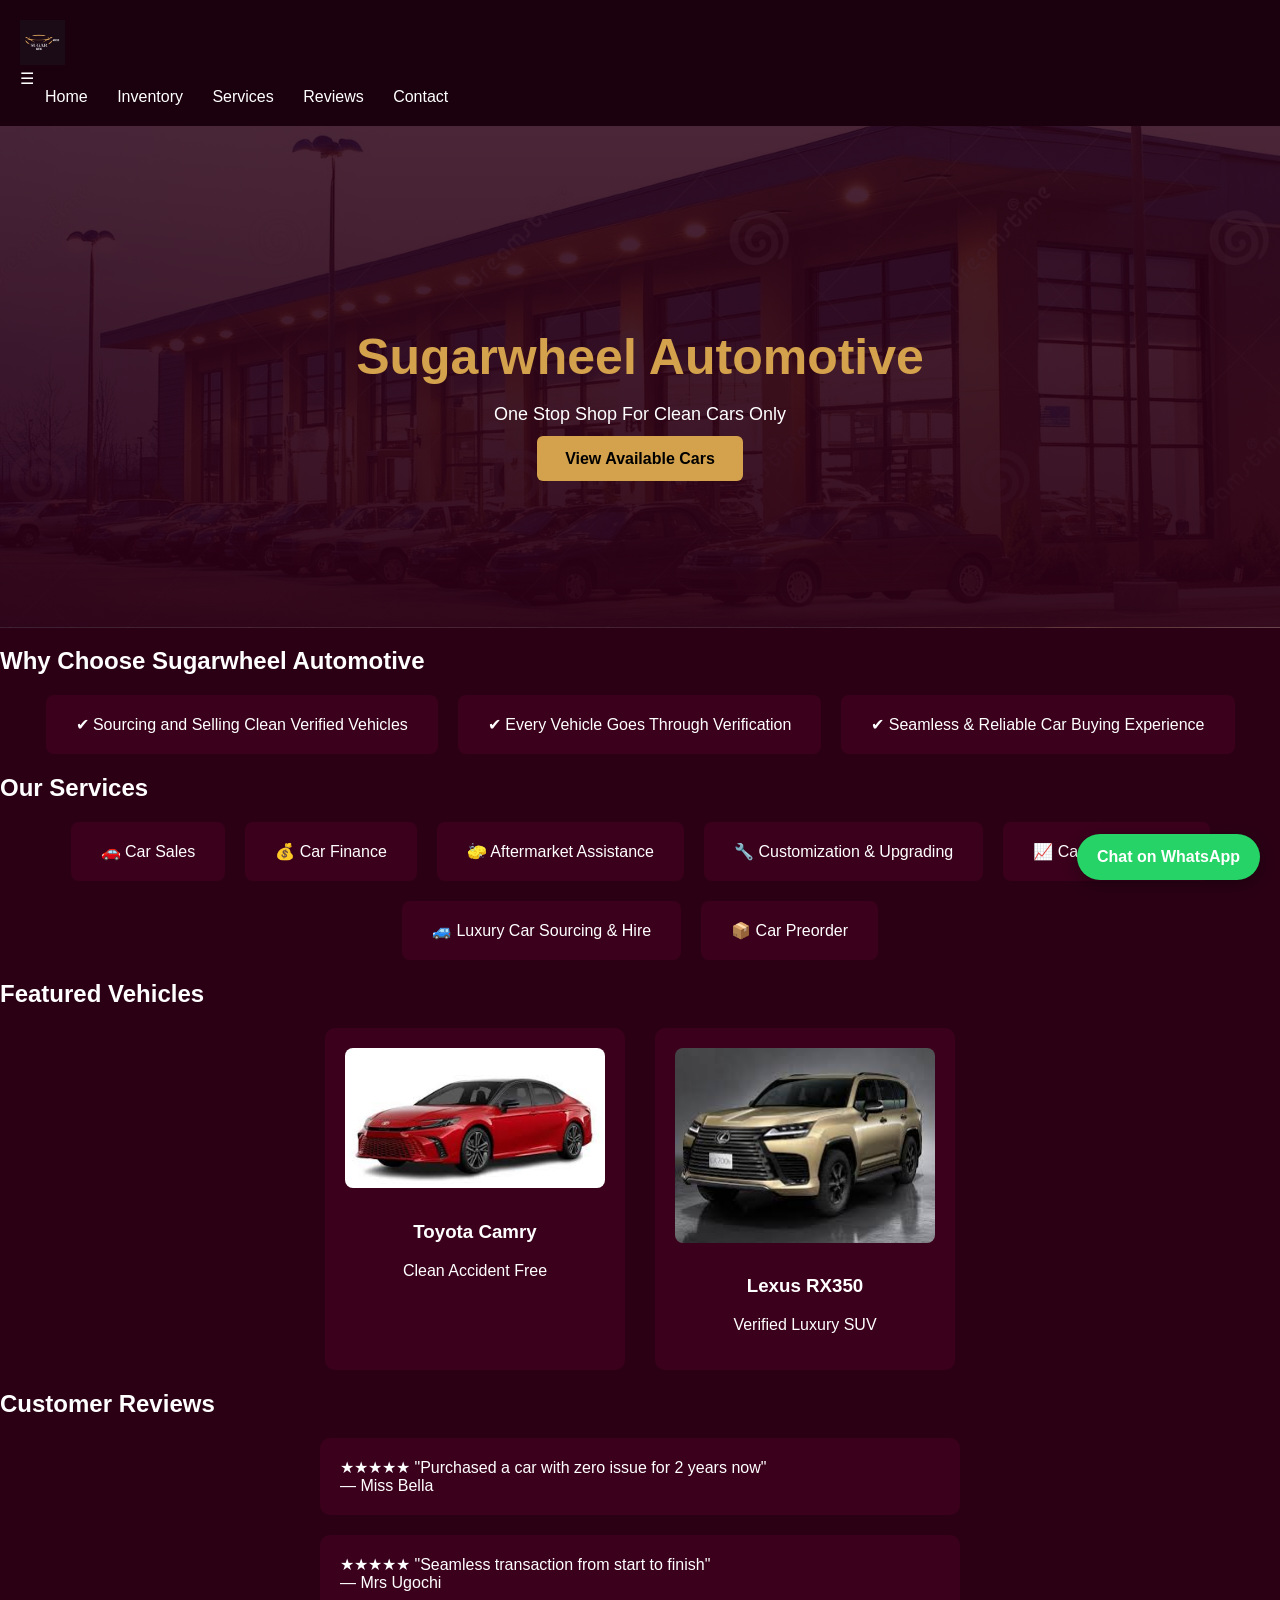
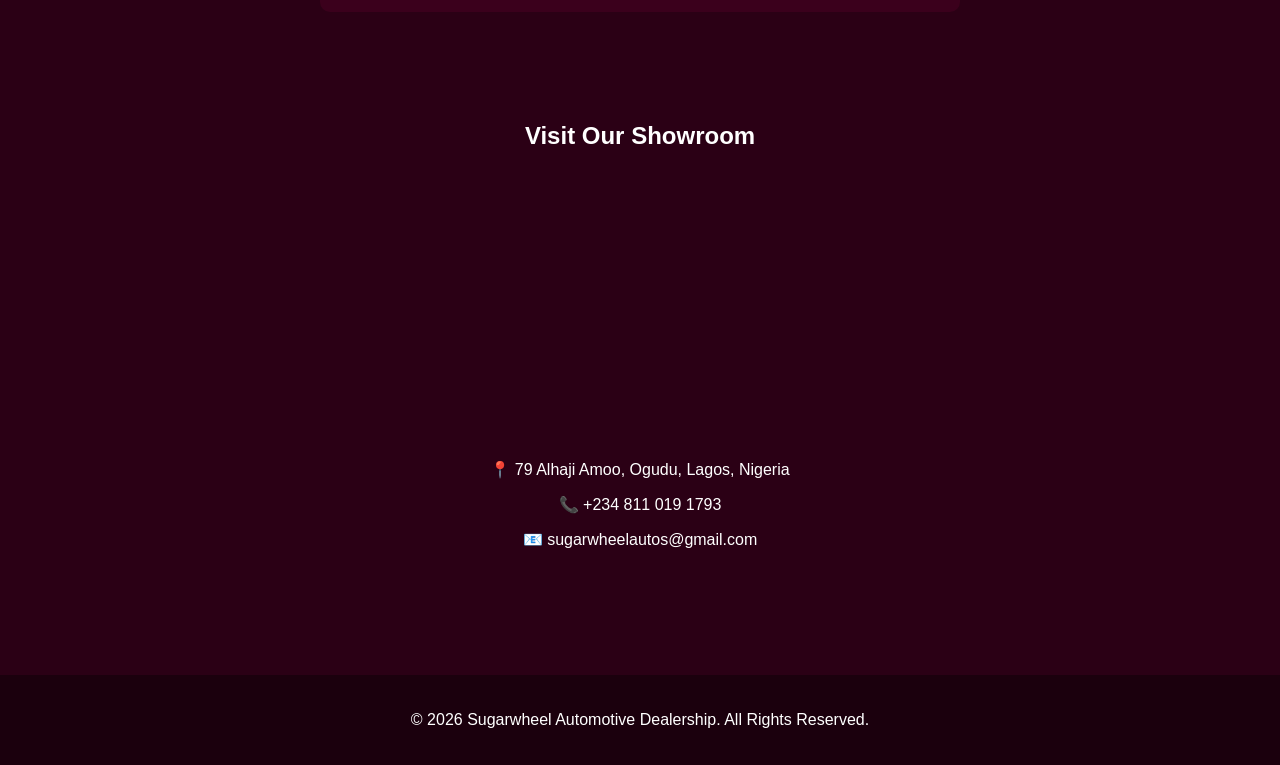
==== index.html @ 4197862f "Update index.html" ====
<!DOCTYPE html>
<html>
<head>

<title>Sugarwheel Automotive</title>

<meta name="viewport" content="width=device-width, initial-scale=1">

<link rel="stylesheet" href="style.css">

</head>

<body>

<!-- NAVBAR -->

<nav class="navbar">
<div class="nav-container">

<div class="logo">
<img src="logo.png" alt="Sugarwheel Automotive">
</div>

<div class="menu-toggle" onclick="toggleMenu()">☰</div>

<div class="nav-links" id="navLinks">
<a href="index.html">Home</a>
<a href="inventory.html">Inventory</a>
<a href="services.html">Services</a>
<a href="reviews.html">Reviews</a>
<a href="contact.html">Contact</a>
</div>

</div>
</nav>


<!-- HERO -->

<section class="hero">

<div class="hero-content">

<h1>Sugarwheel Automotive</h1>

<p>One Stop Shop For Clean Cars Only</p>

<a class="cta" href="inventory.html">View Available Cars</a>

</div>

</section>


<!-- WHY CHOOSE -->

<section class="animate">

<h2>Why Choose Sugarwheel Automotive</h2>

<div class="features">

<div class="feature">
✔ Sourcing and Selling Clean Verified Vehicles
</div>

<div class="feature">
✔ Every Vehicle Goes Through Verification
</div>

<div class="feature">
✔ Seamless & Reliable Car Buying Experience
</div>

</div>

</section>


<!-- SERVICES -->

<section class="animate">

<h2>Our Services</h2>

<div class="features">

<div class="feature">🚗 Car Sales</div>

<div class="feature">💰 Car Finance</div>

<div class="feature">🧽 Aftermarket Assistance</div>

<div class="feature">🔧 Customization & Upgrading</div>

<div class="feature">📈 Car Maintenance</div>

<div class="feature">🚙 Luxury Car Sourcing & Hire</div>

<div class="feature">📦 Car Preorder</div>

</div>

</section>


<!-- FEATURED CARS -->

<section class="animate">

<h2>Featured Vehicles</h2>

<div class="cars">

<div class="car">

<img src="camry.jpg">

<h3>Toyota Camry</h3>

<p>Clean Accident Free</p>

</div>

<div class="car">

<img src="lexus.jpg">

<h3>Lexus RX350</h3>

<p>Verified Luxury SUV</p>

</div>

</div>

</section>


<!-- REVIEWS -->

<section class="animate">

<h2>Customer Reviews</h2>

<div class="review">

★★★★★  
"Purchased a car with zero issue for 2 years now"

<br>— Miss Bella

</div>

<div class="review">

★★★★★  
"Seamless transaction from start to finish"

<br>— Mrs Ugochi

</div>

</section>


<!-- LOCATION -->

<section class="location animate">

<h2>Visit Our Showroom</h2>

<iframe
src="https://maps.google.com/maps?q=Ogudu%20Lagos&t=&z=13&ie=UTF8&iwloc=&output=embed"
width="100%"
height="250"
style="border:0;">
</iframe>

<p>📍 79 Alhaji Amoo, Ogudu, Lagos, Nigeria</p>

<p>📞 +234 811 019 1793</p>

<p>📧 sugarwheelautos@gmail.com</p>

</section>


<footer>

<p>© 2026 Sugarwheel Automotive Dealership. All Rights Reserved.</p>

</footer>


<!-- WHATSAPP BUTTON -->

<a href="https://wa.me/2348110191793" class="whatsapp">

Chat on WhatsApp

</a>


<script>

function toggleMenu(){
const nav = document.getElementById("navLinks");
nav.style.display = nav.style.display === "flex" ? "none" : "flex";
}

const observer = new IntersectionObserver(entries => {

entries.forEach(entry => {

if(entry.isIntersecting){

entry.target.classList.add("show");

}

});

});

document.querySelectorAll(".animate").forEach(el => {

observer.observe(el);

});

</script>

</body>
</html>
---- style.css ----
/* ===============================
GENERAL PAGE STYLE
=============================== */

body{
margin:0;
font-family:Arial, Helvetica, sans-serif;
background:#2b0015;
color:white;
}


/* ===============================
NAVBAR
=============================== */

.navbar{
display:flex;
justify-content:space-between;
align-items:center;
padding:20px;
background:#1b000d;
}

.logo img{
height:45px;
}

.nav-links a{
color:white;
margin-left:25px;
text-decoration:none;
font-size:16px;
transition:0.3s;
}

.nav-links a:hover{
color:#d4a24c;
}


/* ===============================
HERO SECTION
=============================== */

.hero{
background:linear-gradient(rgba(43,0,21,0.85),rgba(43,0,21,0.95)), url("dealership.jpg");
background-size:cover;
background-position:center;
text-align:center;
padding:160px 20px;
}

.hero h1{
color:#d4a24c;
font-size:50px;
margin-bottom:10px;
}

.hero p{
font-size:18px;
margin-bottom:25px;
}

.cta{
background:#d4a24c;
color:black;
padding:14px 28px;
text-decoration:none;
border-radius:6px;
font-weight:bold;
transition:0.3s;
}

.cta:hover{
background:#f2c068;
}


/* ===============================
ABOUT SECTION
=============================== */

.about{
text-align:center;
padding:70px 20px;
max-width:800px;
margin:auto;
line-height:1.6;
}


/* ===============================
WHY CHOOSE US
=============================== */

.why{
padding:70px 20px;
text-align:center;
}

.features{
display:flex;
justify-content:center;
gap:20px;
flex-wrap:wrap;
}

.feature{
background:#3b001c;
padding:20px 30px;
border-radius:8px;
transition:0.3s;
}

.feature:hover{
transform:translateY(-5px);
}


/* ===============================
SERVICES / OFFERINGS
=============================== */

.offerings{
padding:70px 20px;
text-align:center;
}

.offerings ul{
list-style:none;
padding:0;
}

.offerings li{
margin:10px 0;
font-size:17px;
}


/* ===============================
FEATURED CARS
=============================== */

.featured{
padding:70px 20px;
text-align:center;
}

.cars{
display:flex;
justify-content:center;
gap:30px;
flex-wrap:wrap;
}

.car{
background:#3b001c;
padding:20px;
border-radius:10px;
width:260px;
text-align:center;
transition:0.3s;
}

.car:hover{
transform:translateY(-6px);
}

.car img{
width:100%;
border-radius:8px;
margin-bottom:10px;
}


/* ===============================
REVIEWS
=============================== */

.reviews{
padding:70px 20px;
text-align:center;
}

.review{
background:#3b001c;
padding:20px;
margin:20px auto;
max-width:600px;
border-radius:10px;
}


/* ===============================
LOCATION / MAP
=============================== */

.location{
text-align:center;
padding:70px 20px;
}

.location iframe{
margin-top:20px;
border-radius:10px;
}


/* ===============================
FOOTER
=============================== */

footer{
text-align:center;
padding:20px;
background:#1b000d;
margin-top:40px;
}


/* ===============================
WHATSAPP BUTTON
=============================== */

.whatsapp{
position:fixed;
bottom:20px;
right:20px;
background:#25D366;
color:white;
padding:14px 20px;
border-radius:30px;
text-decoration:none;
font-weight:bold;
box-shadow:0 5px 15px rgba(0,0,0,0.3);
}


/* ===============================
SCROLL ANIMATION
=============================== */

.animate{
opacity:0;
transform:translateY(40px);
transition:all 0.8s ease;
}

.show{
opacity:1;
transform:translateY(0);
}


/* ===============================
MOBILE RESPONSIVE
=============================== */

@media(max-width:768px){

.navbar{
flex-direction:column;
align-items:flex-start;
}

.nav-links{
margin-top:10px;
}

.nav-links a{
display:block;
margin:8px 0;
}

.hero h1{
font-size:36px;
}

.features{
flex-direction:column;
align-items:center;
}

.cars{
flex-direction:column;
align-items:center;
}

}
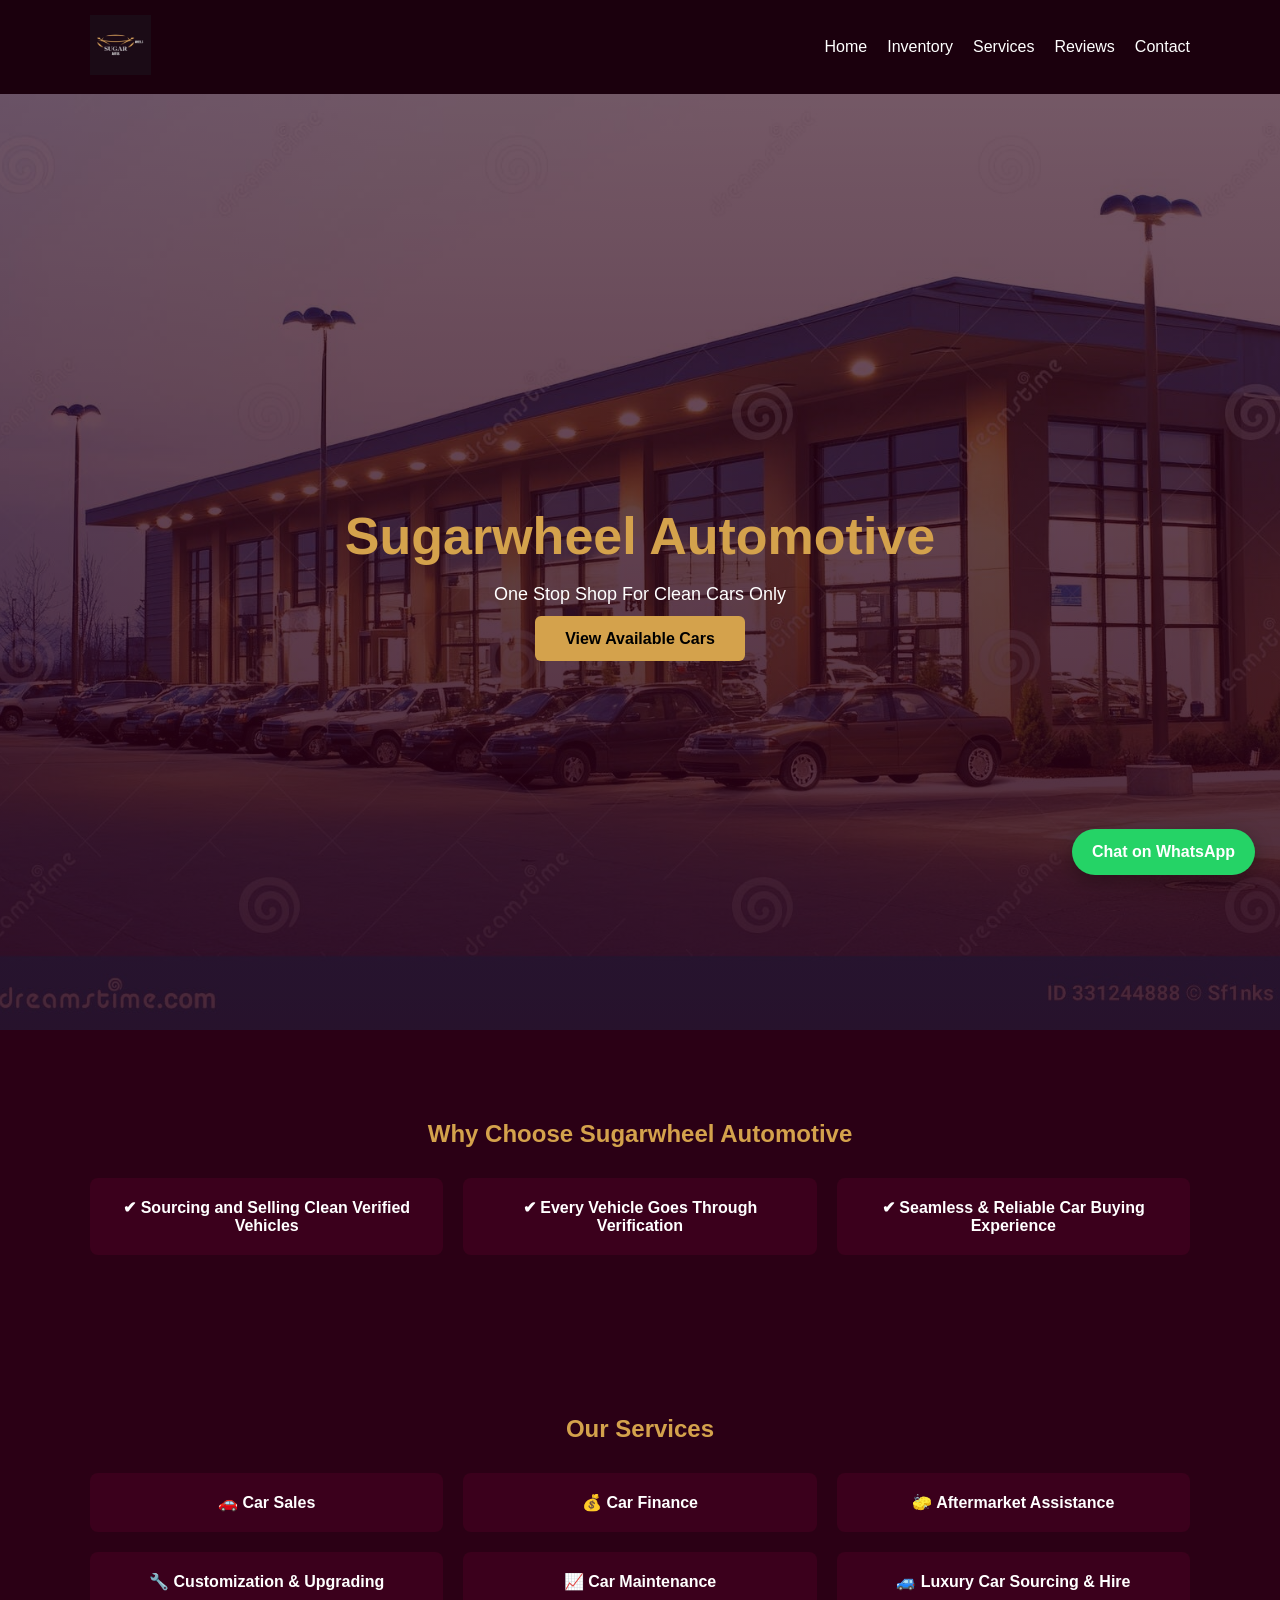
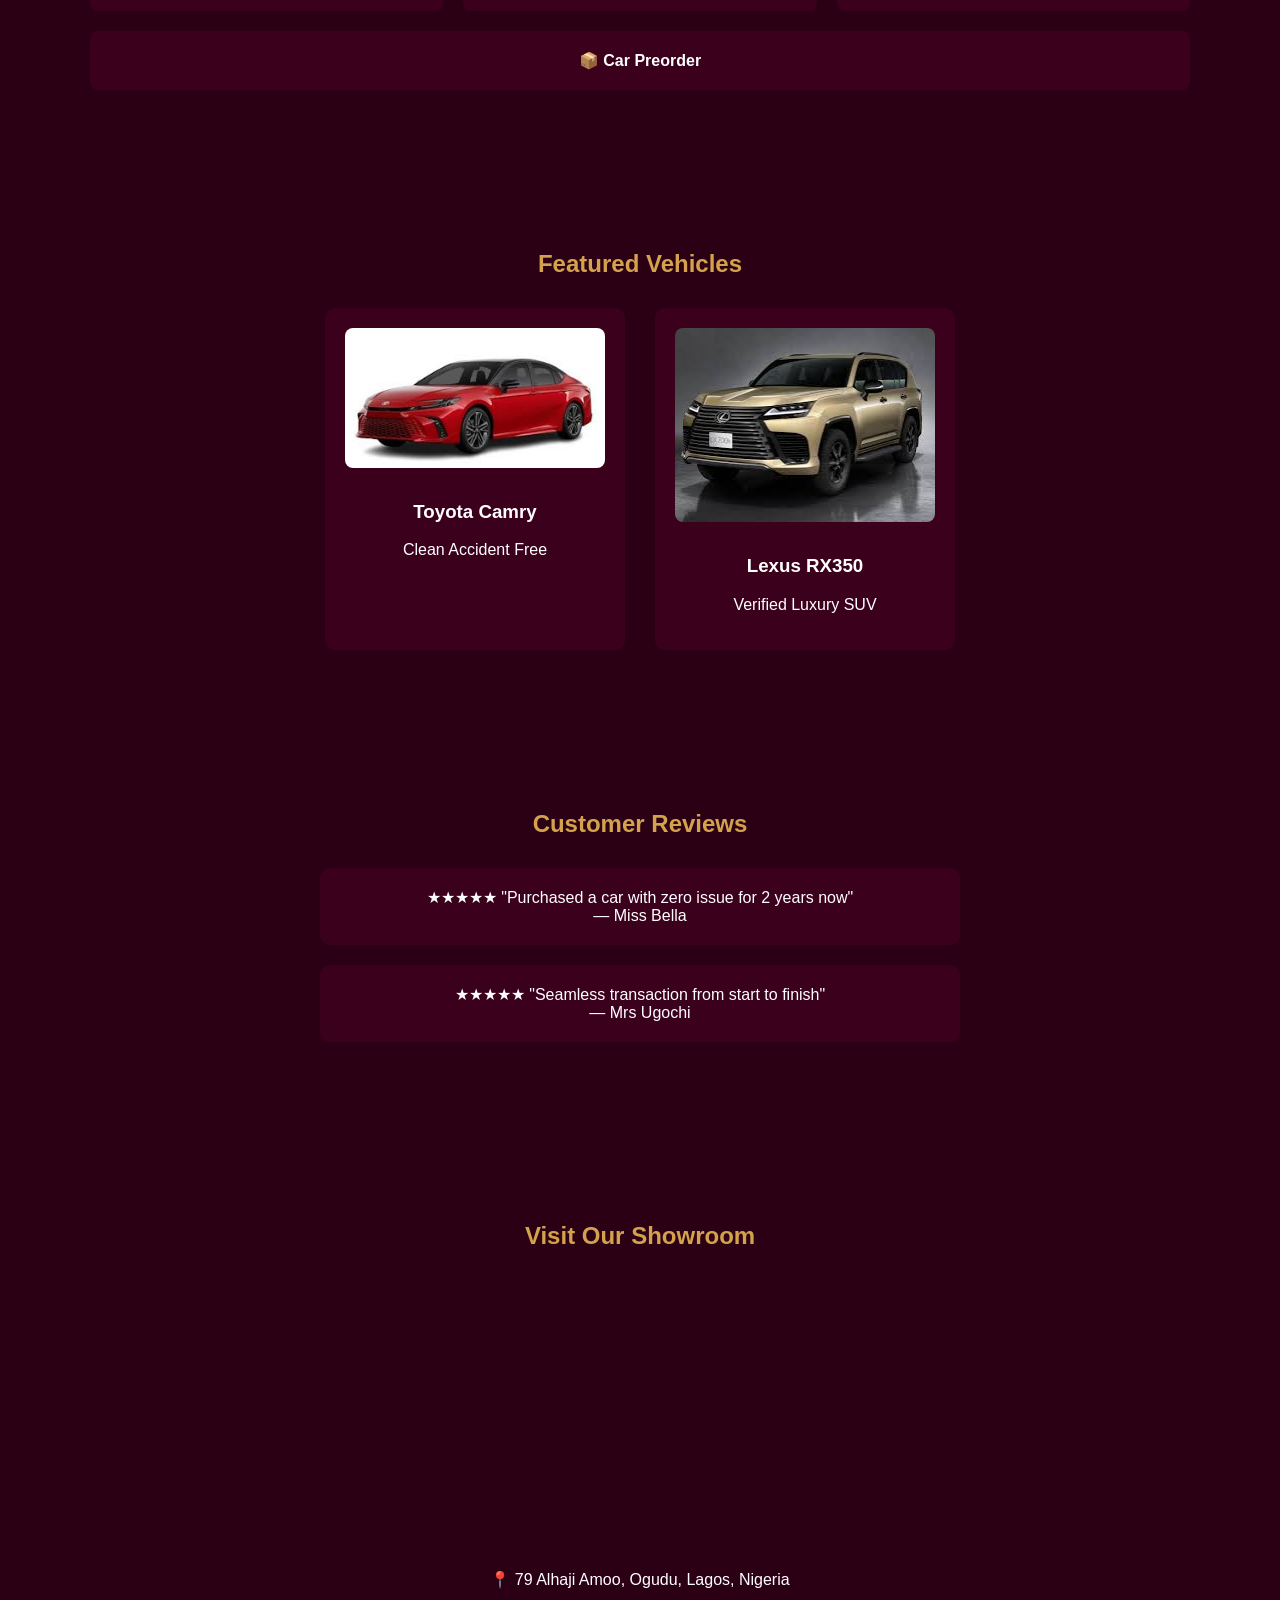
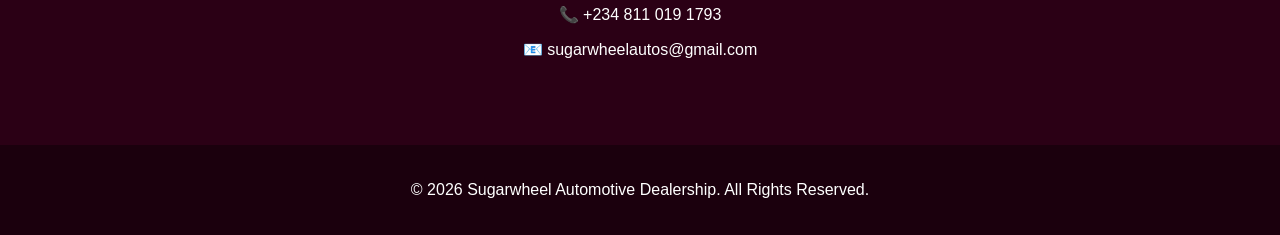
==== commit f0dd62ec: "Update index.html" ====
--- a/index.html
+++ b/index.html
@@ -56,6 +56,8 @@
 
 <section class="animate">
 
+<div class="container">
+
 <h2>Why Choose Sugarwheel Automotive</h2>
 
 <div class="features">
@@ -74,6 +76,8 @@
 
 </div>
 
+</div>
+
 </section>
 
 
@@ -81,26 +85,24 @@
 
 <section class="animate">
 
+<div class="container">
+
 <h2>Our Services</h2>
 
 <div class="features">
 
 <div class="feature">🚗 Car Sales</div>
-
 <div class="feature">💰 Car Finance</div>
-
 <div class="feature">🧽 Aftermarket Assistance</div>
-
 <div class="feature">🔧 Customization & Upgrading</div>
-
 <div class="feature">📈 Car Maintenance</div>
-
 <div class="feature">🚙 Luxury Car Sourcing & Hire</div>
-
 <div class="feature">📦 Car Preorder</div>
 
 </div>
 
+</div>
+
 </section>
 
 
@@ -108,27 +110,23 @@
 
 <section class="animate">
 
+<div class="container">
+
 <h2>Featured Vehicles</h2>
 
 <div class="cars">
 
 <div class="car">
-
 <img src="camry.jpg">
-
 <h3>Toyota Camry</h3>
-
 <p>Clean Accident Free</p>
-
 </div>
 
 <div class="car">
-
 <img src="lexus.jpg">
-
 <h3>Lexus RX350</h3>
-
 <p>Verified Luxury SUV</p>
+</div>
 
 </div>
 
@@ -141,23 +139,21 @@
 
 <section class="animate">
 
+<div class="container">
+
 <h2>Customer Reviews</h2>
 
 <div class="review">
-
 ★★★★★  
 "Purchased a car with zero issue for 2 years now"
-
 <br>— Miss Bella
-
 </div>
 
 <div class="review">
-
 ★★★★★  
 "Seamless transaction from start to finish"
-
 <br>— Mrs Ugochi
+</div>
 
 </div>
 
@@ -167,6 +163,8 @@
 <!-- LOCATION -->
 
 <section class="location animate">
+
+<div class="container">
 
 <h2>Visit Our Showroom</h2>
 
@@ -178,10 +176,10 @@
 </iframe>
 
 <p>📍 79 Alhaji Amoo, Ogudu, Lagos, Nigeria</p>
-
 <p>📞 +234 811 019 1793</p>
-
 <p>📧 sugarwheelautos@gmail.com</p>
+
+</div>
 
 </section>
 
--- a/style.css
+++ b/style.css
@@ -1,59 +1,111 @@
-/* ===============================
-GENERAL PAGE STYLE
-=============================== */
+/* GENERAL */
 
 body{
 margin:0;
 font-family:Arial, Helvetica, sans-serif;
 background:#2b0015;
 color:white;
-}
-
-
-/* ===============================
-NAVBAR
-=============================== */
+padding-top:80px;
+}
+
+
+/* NAVBAR */
 
 .navbar{
+position:fixed;
+top:0;
+width:100%;
+background:#1b000d;
+z-index:1000;
+padding:15px 0;
+}
+
+.nav-container{
+max-width:1100px;
+margin:auto;
+padding:0 20px;
 display:flex;
 justify-content:space-between;
 align-items:center;
-padding:20px;
-background:#1b000d;
+}
+.container{
+max-width:1100px;
+margin:auto;
+padding:0 20px;
 }
 
 .logo img{
-height:45px;
+height:60px;
+}
+
+.nav-links{
+display:flex;
 }
 
 .nav-links a{
-color:white;
-margin-left:25px;
+position:relative;
+color:white;
+margin-left:20px;
 text-decoration:none;
 font-size:16px;
-transition:0.3s;
+transition:.3s;
 }
 
 .nav-links a:hover{
 color:#d4a24c;
 }
 
-
-/* ===============================
-HERO SECTION
-=============================== */
+.nav-links a::after{
+content:"";
+position:absolute;
+width:0;
+height:2px;
+left:0;
+bottom:-5px;
+background:#d4a24c;
+transition:.3s;
+}
+
+.nav-links a:hover::after{
+width:100%;
+}
+
+.menu-toggle{
+display:none;
+font-size:28px;
+cursor:pointer;
+color:white;
+}
+
+
+/* HERO */
 
 .hero{
-background:linear-gradient(rgba(43,0,21,0.85),rgba(43,0,21,0.95)), url("dealership.jpg");
-background-size:cover;
-background-position:center;
-text-align:center;
-padding:160px 20px;
+background:
+linear-gradient(rgba(43,0,21,.65),rgba(43,0,21,.85)),
+url("dealership.jpg") center/cover no-repeat;
+
+height:90vh;
+
+display:flex;
+align-items:center;
+justify-content:center;
+
+text-align:center;
+}
+
+.hero-content{
+animation:fadeIn 1.5s ease;
+}
+
+@keyframes fadeIn{
+from{opacity:0; transform:translateY(30px);}
+to{opacity:1; transform:translateY(0);}
 }
 
 .hero h1{
 color:#d4a24c;
-font-size:50px;
+font-size:52px;
 margin-bottom:10px;
 }
 
@@ -65,11 +117,11 @@
 .cta{
 background:#d4a24c;
 color:black;
-padding:14px 28px;
+padding:14px 30px;
+border-radius:6px;
 text-decoration:none;
-border-radius:6px;
 font-weight:bold;
-transition:0.3s;
+transition:.3s;
 }
 
 .cta:hover{
@@ -77,81 +129,45 @@
 }
 
 
-/* ===============================
-ABOUT SECTION
-=============================== */
-
-.about{
-text-align:center;
-padding:70px 20px;
-max-width:800px;
-margin:auto;
-line-height:1.6;
-}
-
-
-/* ===============================
-WHY CHOOSE US
-=============================== */
-
-.why{
-padding:70px 20px;
-text-align:center;
-}
+/* FEATURES */
 
 .features{
 display:flex;
-justify-content:center;
 gap:20px;
 flex-wrap:wrap;
+justify-content:center;
 }
 
 .feature{
 background:#3b001c;
-padding:20px 30px;
+padding:20px;
 border-radius:8px;
-transition:0.3s;
-}
-
-.feature:hover{
-transform:translateY(-5px);
-}
-
-
-/* ===============================
-SERVICES / OFFERINGS
-=============================== */
-
-.offerings{
+flex:1 1 250px;
+text-align:center;
+font-weight:bold;
+}
+
+
+/* SECTIONS */
+
+section{
 padding:70px 20px;
 text-align:center;
 }
 
-.offerings ul{
-list-style:none;
-padding:0;
-}
-
-.offerings li{
-margin:10px 0;
-font-size:17px;
-}
-
-
-/* ===============================
-FEATURED CARS
-=============================== */
-
-.featured{
-padding:70px 20px;
-text-align:center;
-}
+h2{
+color:#d4a24c;
+margin-bottom:30px;
+}
+
+
+/* CARS */
 
 .cars{
 display:flex;
-justify-content:center;
 gap:30px;
 flex-wrap:wrap;
+justify-content:center;
 }
 
 .car{
@@ -159,8 +175,7 @@
 padding:20px;
 border-radius:10px;
 width:260px;
-text-align:center;
-transition:0.3s;
+transition:.3s;
 }
 
 .car:hover{
@@ -174,32 +189,18 @@
 }
 
 
-/* ===============================
-REVIEWS
-=============================== */
-
-.reviews{
-padding:70px 20px;
-text-align:center;
-}
+/* REVIEWS */
 
 .review{
 background:#3b001c;
 padding:20px;
+border-radius:10px;
+max-width:600px;
 margin:20px auto;
-max-width:600px;
-border-radius:10px;
-}
-
-
-/* ===============================
-LOCATION / MAP
-=============================== */
-
-.location{
-text-align:center;
-padding:70px 20px;
-}
+}
+
+
+/* LOCATION */
 
 .location iframe{
 margin-top:20px;
@@ -207,44 +208,37 @@
 }
 
 
-/* ===============================
-FOOTER
-=============================== */
+/* FOOTER */
 
 footer{
-text-align:center;
-padding:20px;
 background:#1b000d;
-margin-top:40px;
-}
-
-
-/* ===============================
-WHATSAPP BUTTON
-=============================== */
+padding:20px;
+text-align:center;
+}
+
+
+/* WHATSAPP */
 
 .whatsapp{
 position:fixed;
-bottom:20px;
-right:20px;
+bottom:25px;
+right:25px;
 background:#25D366;
 color:white;
 padding:14px 20px;
 border-radius:30px;
+font-weight:bold;
 text-decoration:none;
-font-weight:bold;
-box-shadow:0 5px 15px rgba(0,0,0,0.3);
-}
-
-
-/* ===============================
-SCROLL ANIMATION
-=============================== */
+box-shadow:0 5px 20px rgba(0,0,0,.3);
+}
+
+
+/* SCROLL ANIMATION */
 
 .animate{
 opacity:0;
 transform:translateY(40px);
-transition:all 0.8s ease;
+transition:.8s;
 }
 
 .show{
@@ -253,38 +247,30 @@
 }
 
 
-/* ===============================
-MOBILE RESPONSIVE
-=============================== */
+/* MOBILE */
 
 @media(max-width:768px){
 
-.navbar{
+.nav-links{
+display:none;
 flex-direction:column;
-align-items:flex-start;
-}
-
-.nav-links{
-margin-top:10px;
+background:#1b000d;
+position:absolute;
+right:20px;
+top:70px;
+padding:20px;
 }
 
 .nav-links a{
+margin:10px 0;
+}
+
+.menu-toggle{
 display:block;
-margin:8px 0;
 }
 
 .hero h1{
 font-size:36px;
 }
 
-.features{
-flex-direction:column;
-align-items:center;
-}
-
-.cars{
-flex-direction:column;
-align-items:center;
-}
-
-}
+}
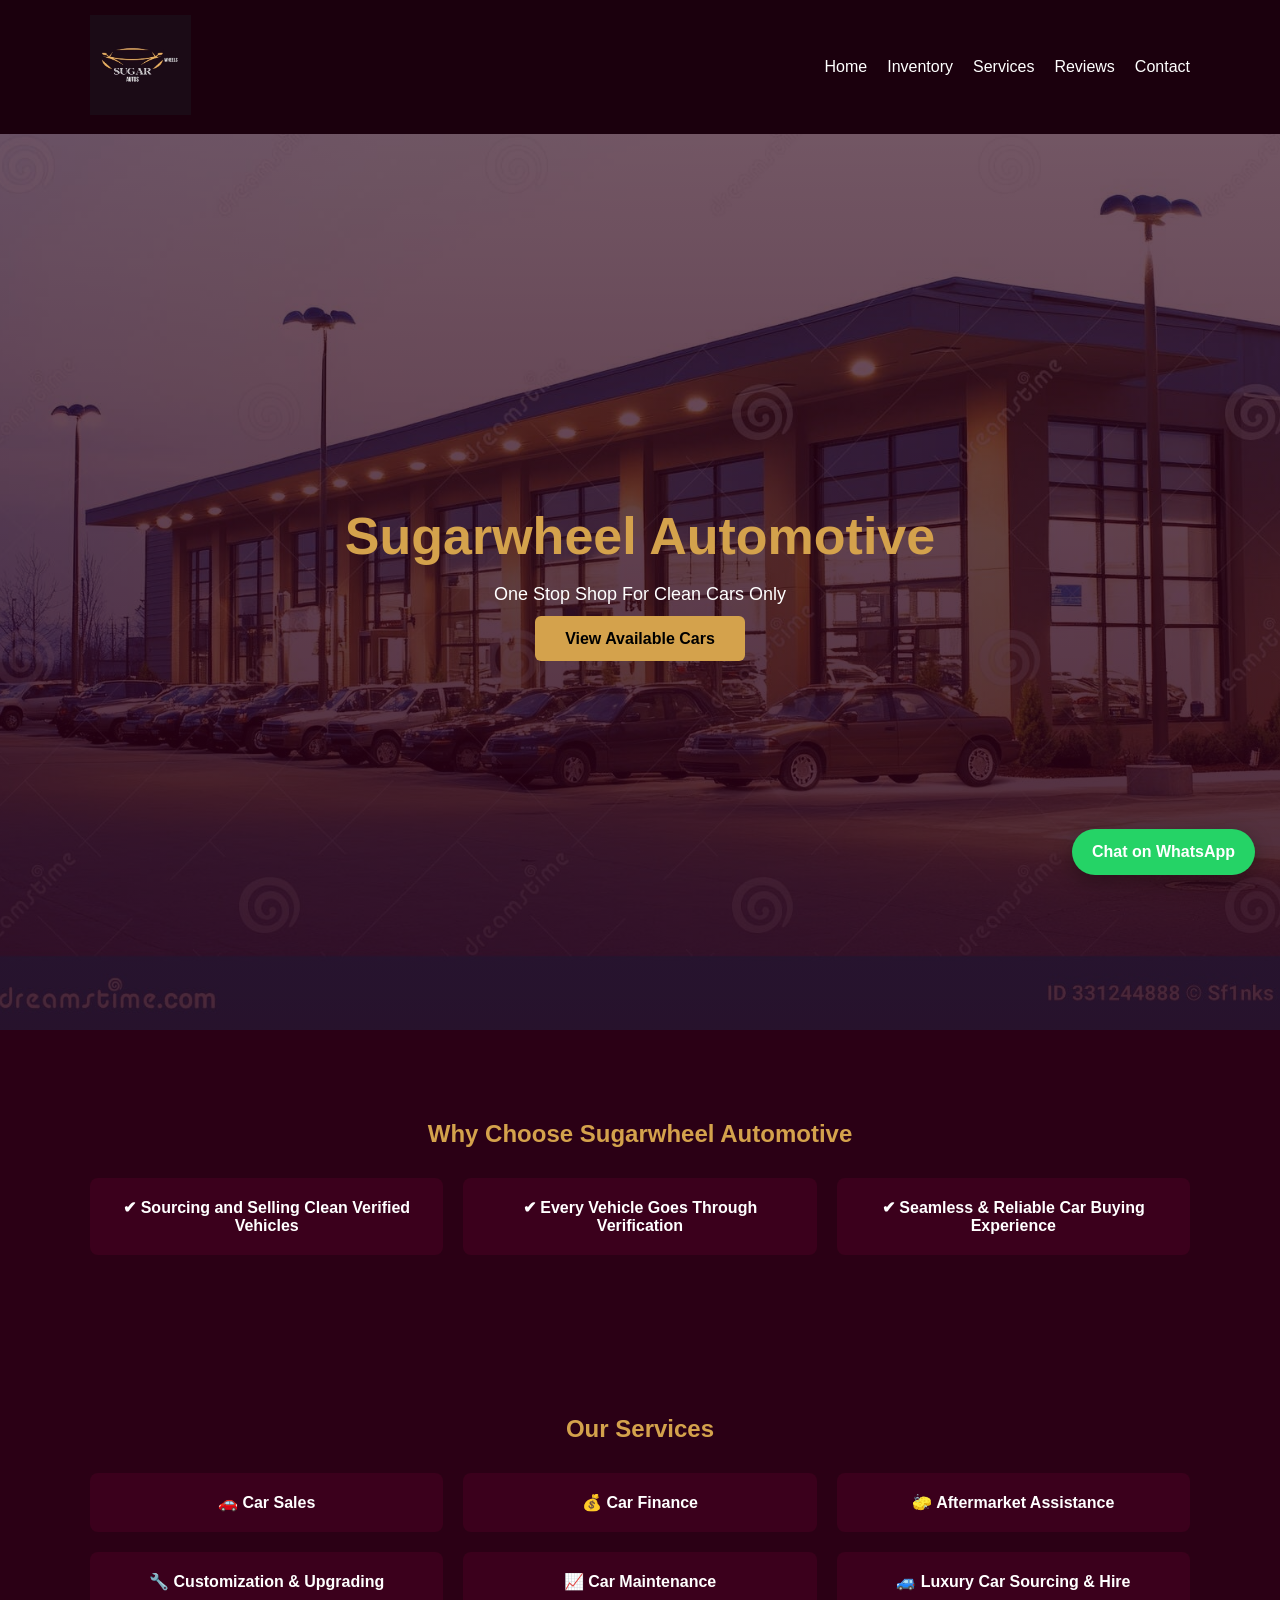
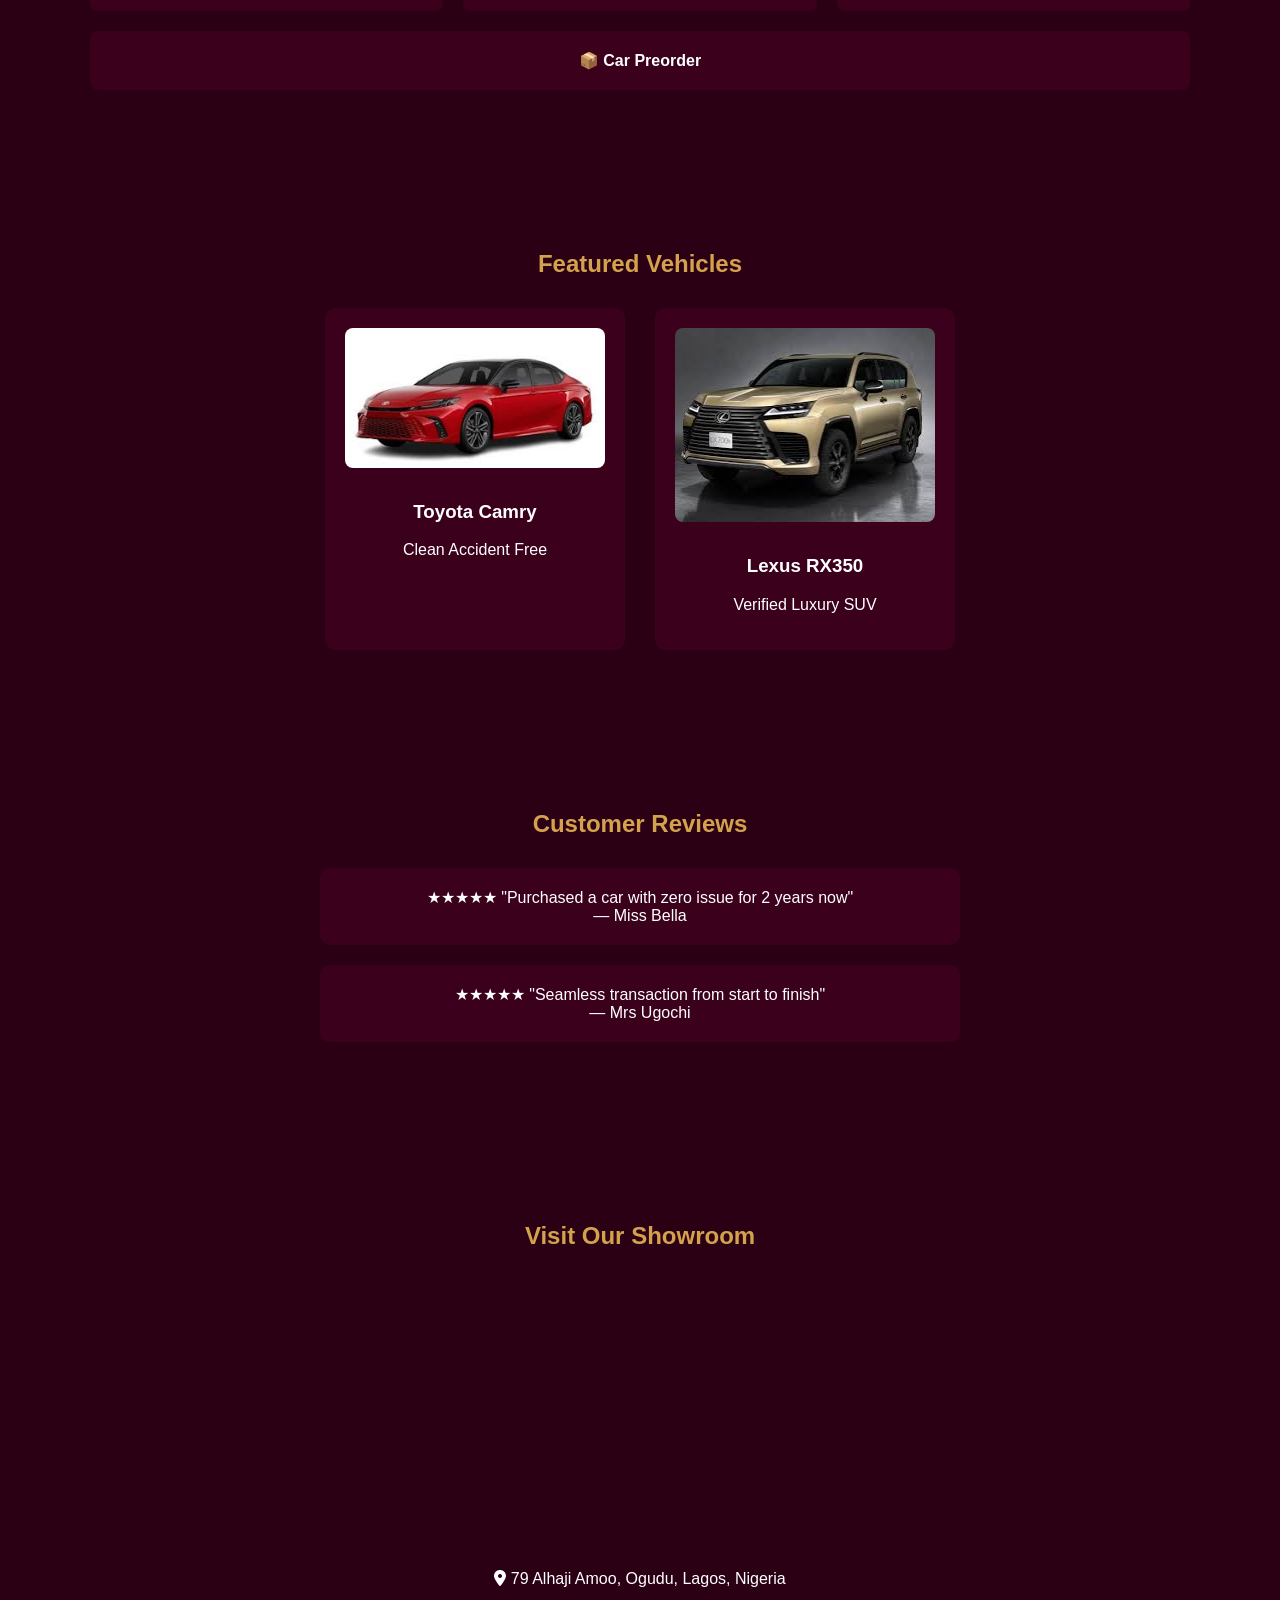
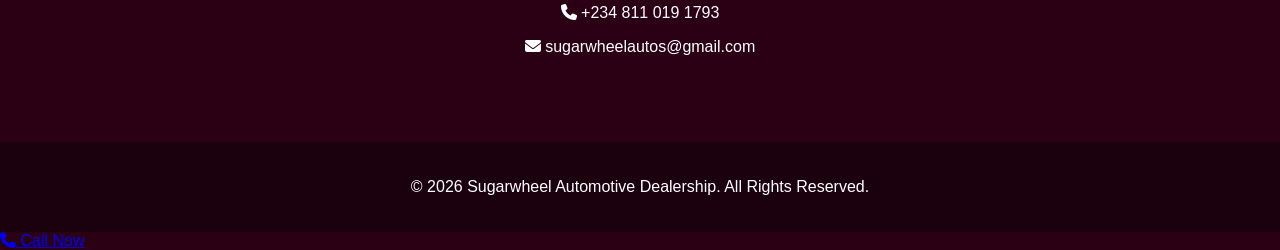
==== commit d1f9a340: "Update index.html" ====
--- a/index.html
+++ b/index.html
@@ -7,6 +7,7 @@
 <meta name="viewport" content="width=device-width, initial-scale=1">
 
 <link rel="stylesheet" href="style.css">
+  <link rel="stylesheet" href="https://cdnjs.cloudflare.com/ajax/libs/font-awesome/6.5.0/css/all.min.css">
 
 </head>
 
@@ -175,9 +176,11 @@
 style="border:0;">
 </iframe>
 
-<p>📍 79 Alhaji Amoo, Ogudu, Lagos, Nigeria</p>
-<p>📞 +234 811 019 1793</p>
-<p>📧 sugarwheelautos@gmail.com</p>
+<p><i class="fa-solid fa-location-dot"></i> 79 Alhaji Amoo, Ogudu, Lagos, Nigeria</p>
+
+<p><i class="fa-solid fa-phone"></i> +234 811 019 1793</p>
+
+<p><i class="fa-solid fa-envelope"></i> sugarwheelautos@gmail.com</p>
 
 </div>
 
@@ -198,7 +201,11 @@
 Chat on WhatsApp
 
 </a>
-
+<a href="tel:+2348110191793" class="call-btn">
+
+<i class="fa-solid fa-phone"></i> Call Now
+
+</a>
 
 <script>
 
--- a/style.css
+++ b/style.css
@@ -7,7 +7,10 @@
 color:white;
 padding-top:80px;
 }
-
+section{
+padding:80px 0;
+text-align:center;
+}
 
 /* NAVBAR */
 
@@ -35,7 +38,7 @@
 }
 
 .logo img{
-height:60px;
+height:100px;
 }
 
 .nav-links{
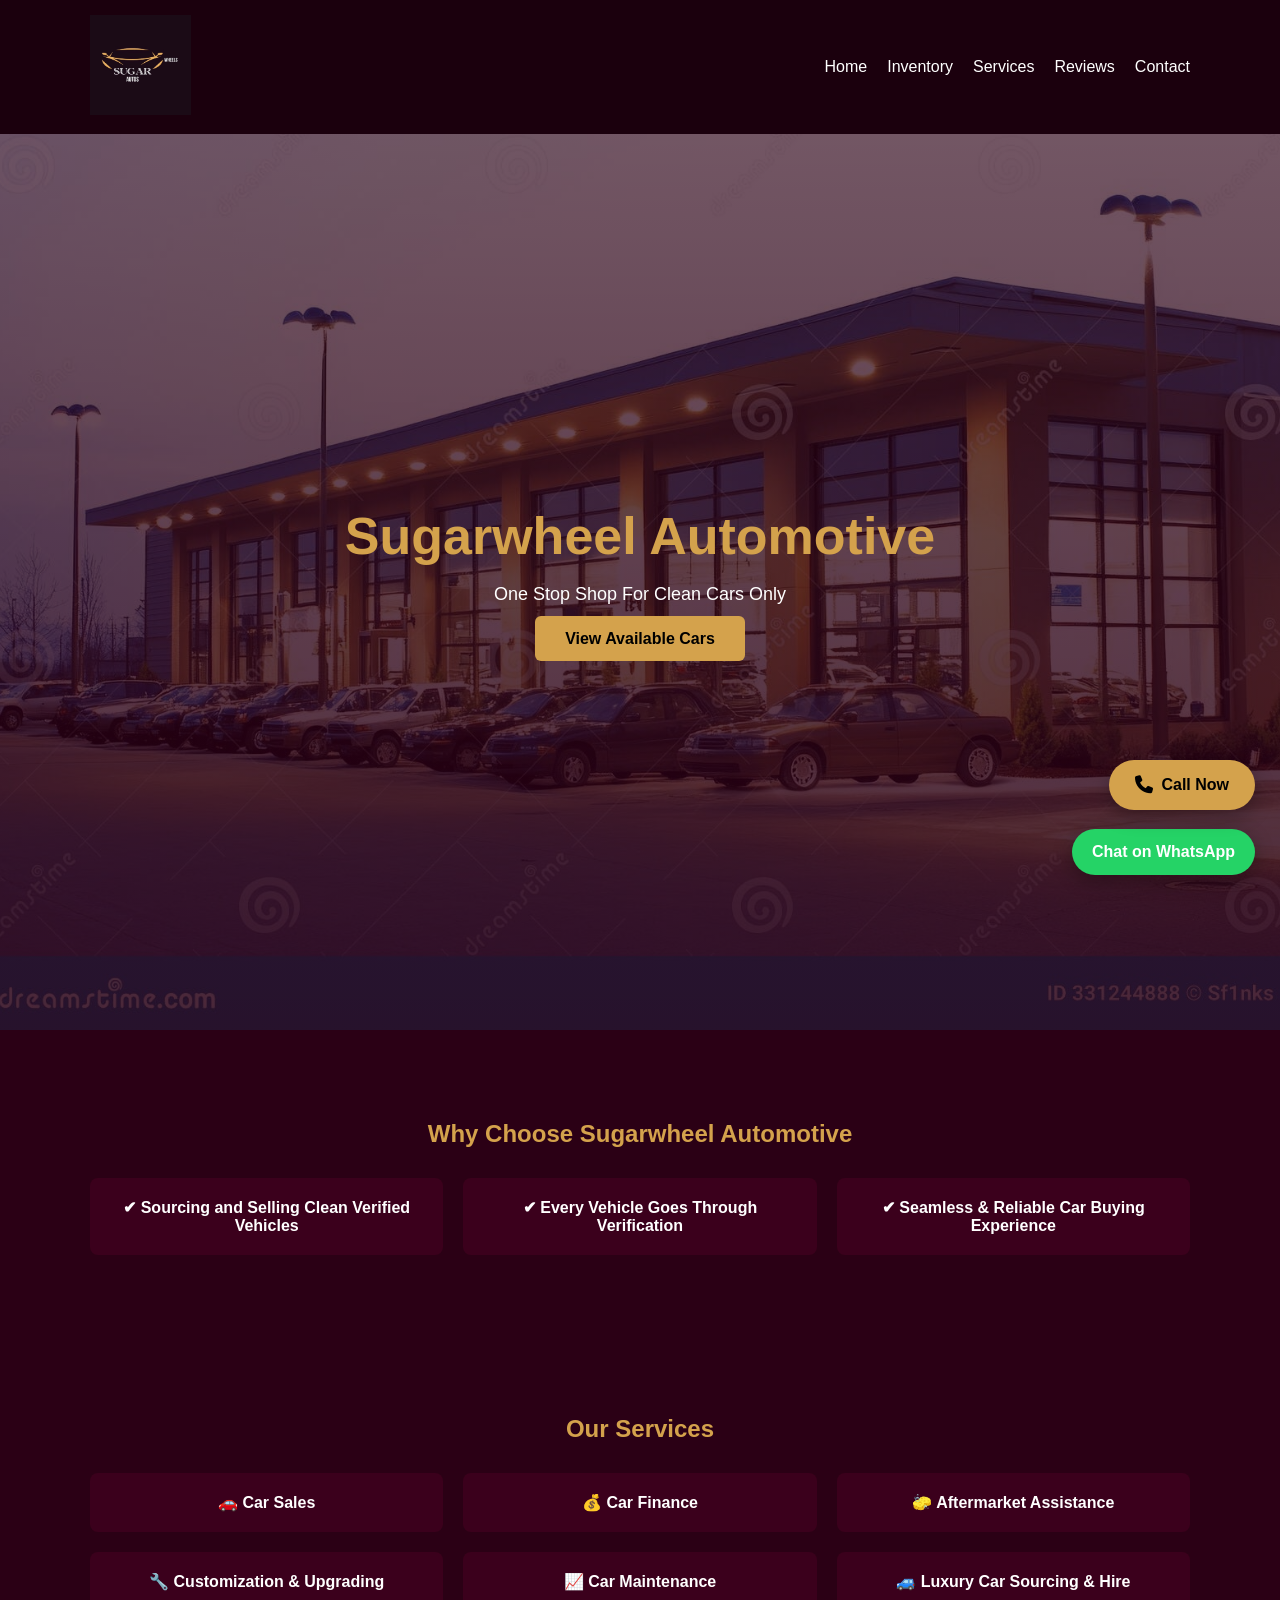
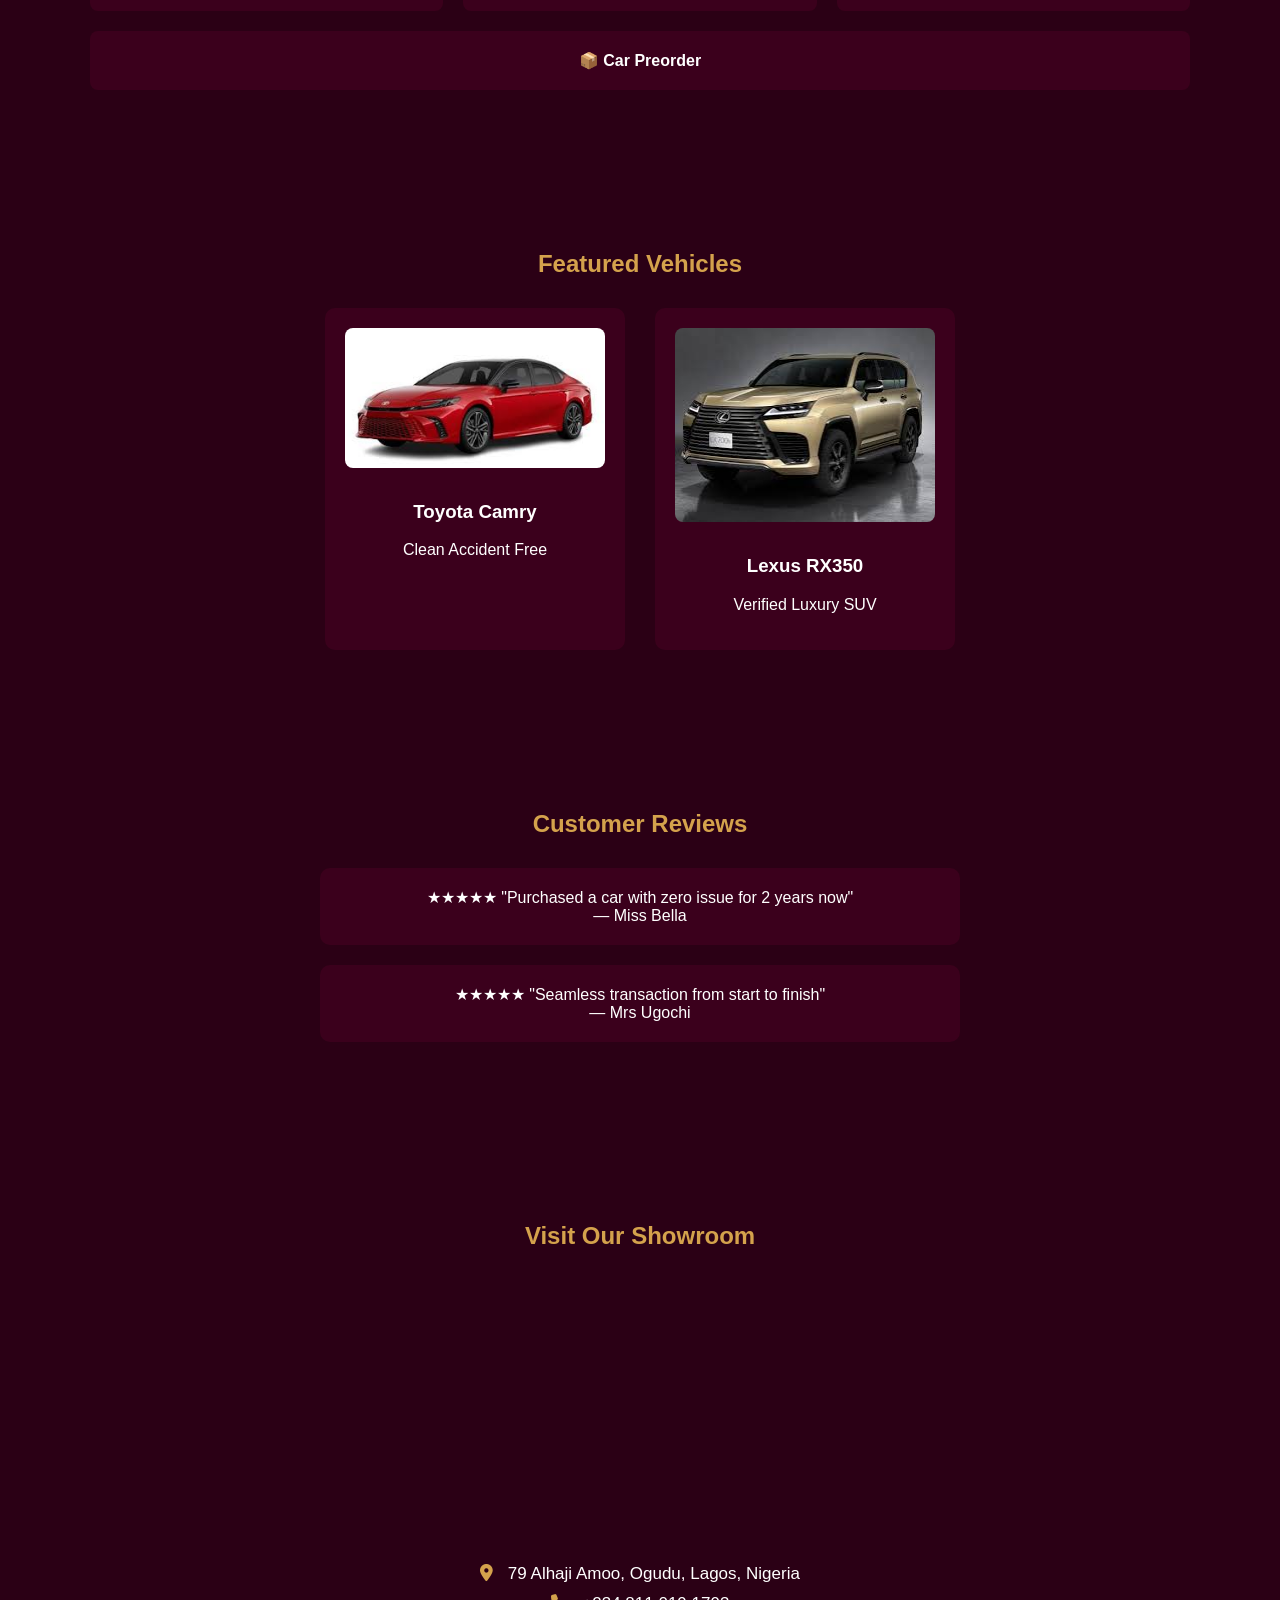
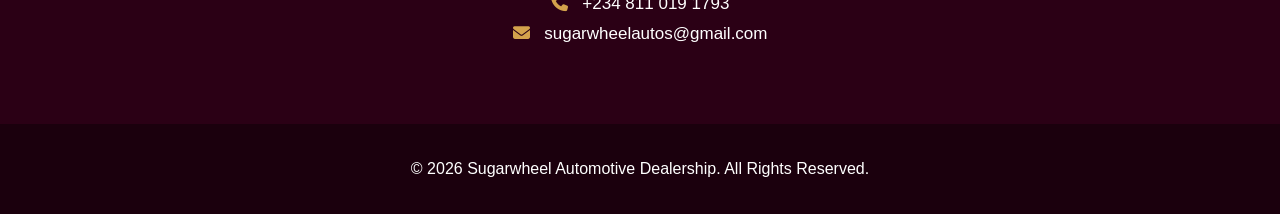
==== commit 1d63235d: "Update index.html" ====
--- a/index.html
+++ b/index.html
@@ -202,9 +202,7 @@
 
 </a>
 <a href="tel:+2348110191793" class="call-btn">
-
 <i class="fa-solid fa-phone"></i> Call Now
-
 </a>
 
 <script>
--- a/style.css
+++ b/style.css
@@ -131,6 +131,59 @@
 background:#f2c068;
 }
 
+
+.call-btn{
+
+position:fixed;
+
+bottom:90px;
+right:25px;
+
+background:#d4a24c;
+color:black;
+
+padding:16px 26px;
+
+border-radius:40px;
+
+font-weight:bold;
+font-size:16px;
+
+text-decoration:none;
+
+display:flex;
+align-items:center;
+gap:8px;
+
+box-shadow:0 6px 20px rgba(0,0,0,.3);
+
+z-index:1000;
+
+transition:.3s;
+
+}
+
+.call-btn:hover{
+transform:scale(1.05);
+}
+
+.call-btn i{
+font-size:18px;
+}
+
+.location p{
+
+font-size:17px;
+margin:10px 0;
+
+}
+
+.location i{
+
+color:#d4a24c;
+margin-right:10px;
+
+}
 
 /* FEATURES */
 
@@ -263,7 +316,19 @@
 top:70px;
 padding:20px;
 }
-
+@media(max-width:768px){
+
+.call-btn{
+
+padding:12px 18px;
+font-size:14px;
+
+bottom:90px;
+right:20px;
+
+}
+
+}
 .nav-links a{
 margin:10px 0;
 }
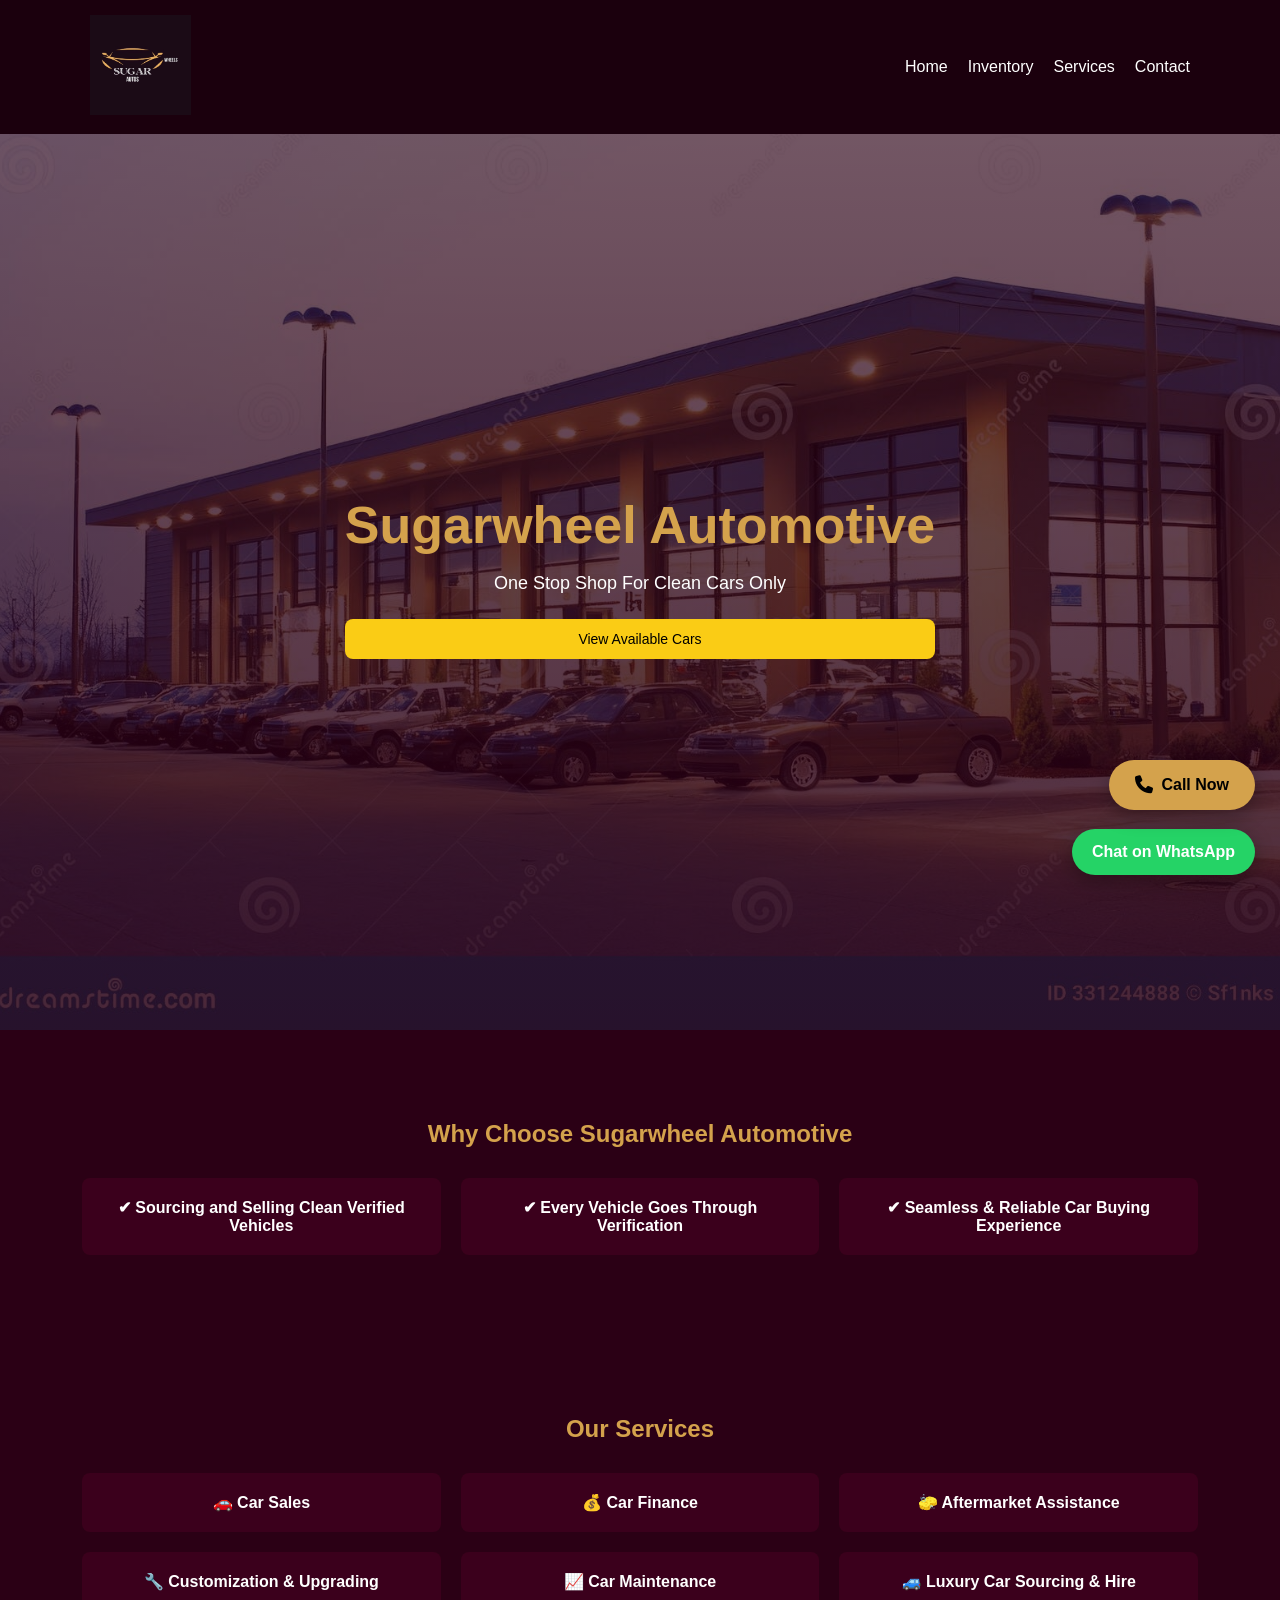
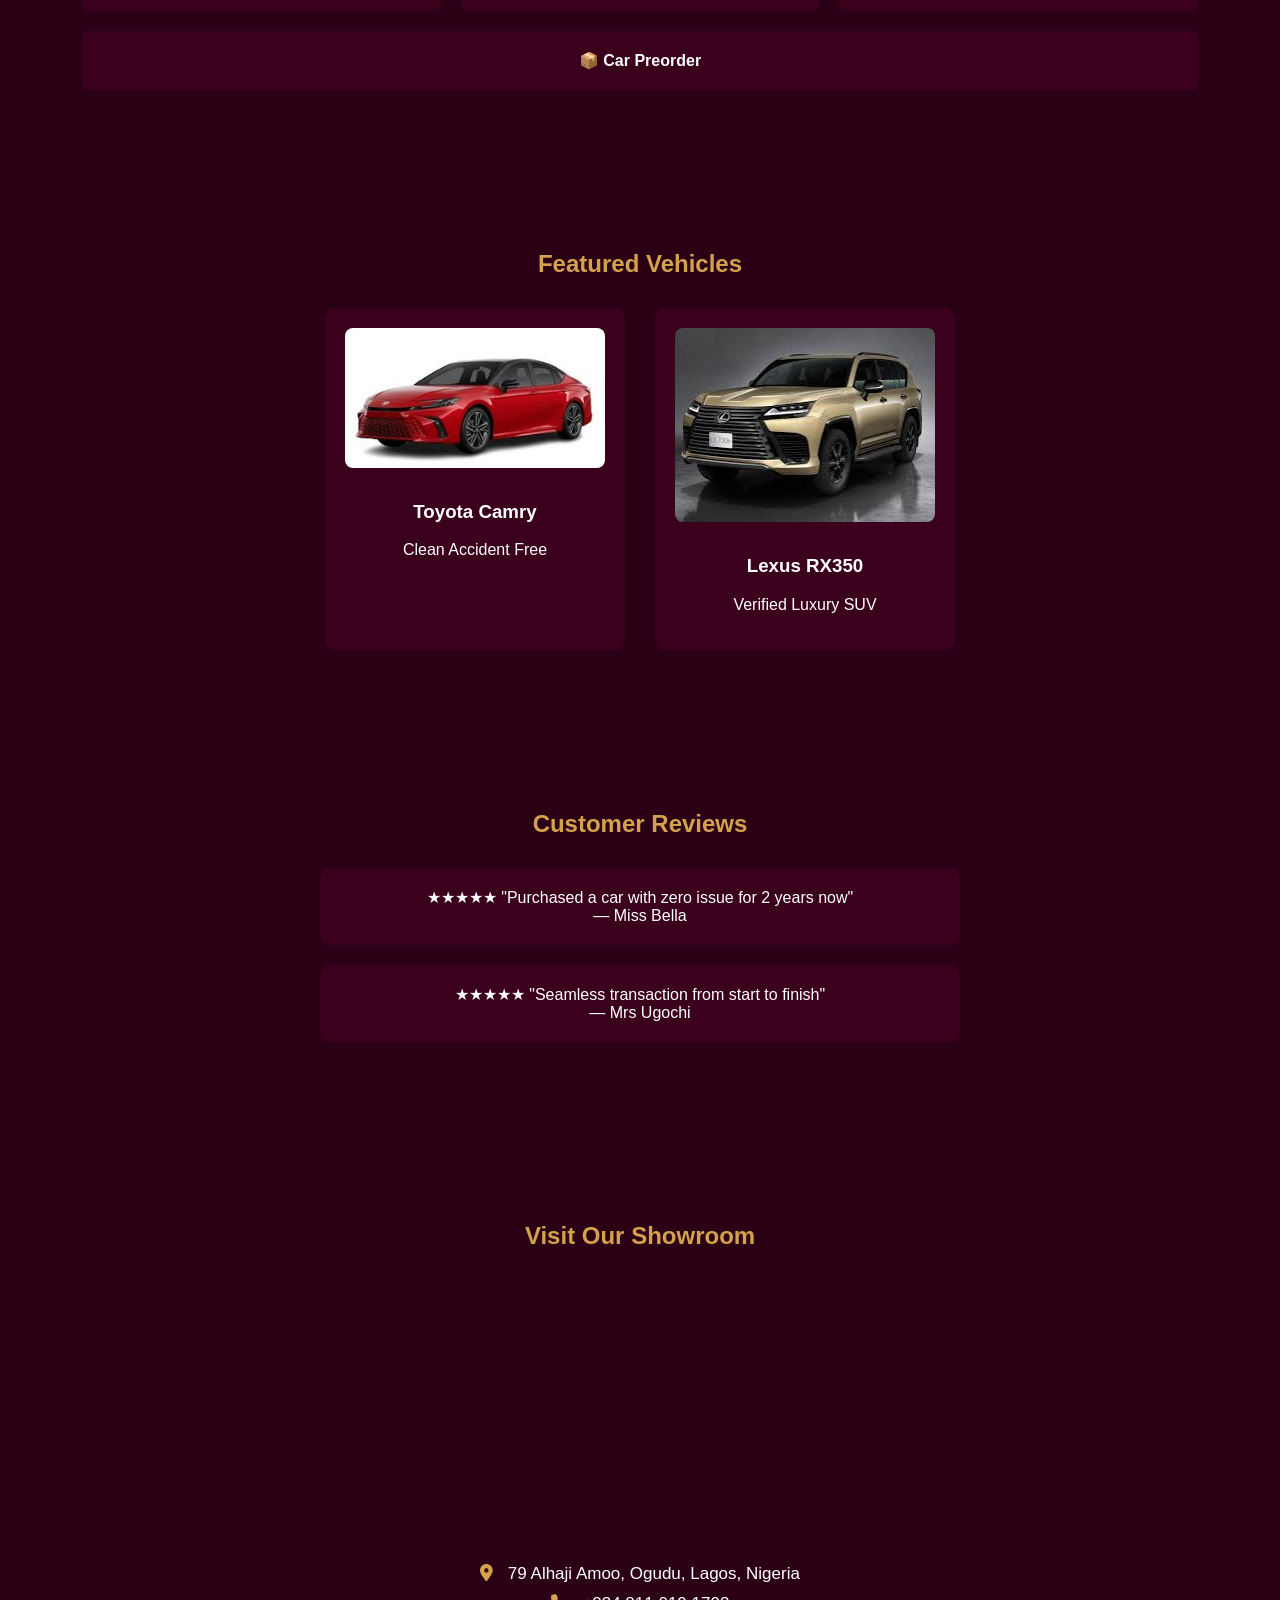
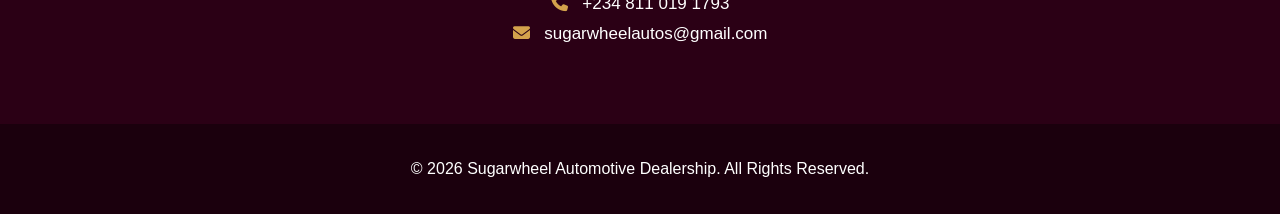
==== commit b67b8f5b: "Update index.html" ====
--- a/index.html
+++ b/index.html
@@ -28,7 +28,6 @@
 <a href="index.html">Home</a>
 <a href="inventory.html">Inventory</a>
 <a href="services.html">Services</a>
-<a href="reviews.html">Reviews</a>
 <a href="contact.html">Contact</a>
 </div>
 
--- a/style.css
+++ b/style.css
@@ -329,8 +329,10 @@
 }
 
 }
-.nav-links a{
+
+  .nav-links a{
 margin:10px 0;
+display:block;
 }
 
 .menu-toggle{
@@ -342,3 +344,809 @@
 }
 
 }
+/* CONTACT PAGE */
+
+.contact-page{
+
+padding:120px 0 60px 0;
+
+}
+
+.contact-grid{
+
+display:grid;
+
+grid-template-columns:1fr 1fr;
+
+gap:40px;
+
+margin-top:40px;
+
+}
+
+/* FORM */
+
+.contact-form form{
+
+display:flex;
+
+flex-direction:column;
+
+gap:15px;
+
+}
+
+.contact-form input,
+.contact-form textarea{
+
+padding:14px;
+
+border:none;
+
+border-radius:6px;
+
+font-size:15px;
+
+}
+
+.contact-form textarea{
+
+height:130px;
+
+resize:none;
+
+}
+
+.contact-form button{
+
+background:#d4a24c;
+
+border:none;
+
+padding:14px;
+
+border-radius:6px;
+
+font-weight:bold;
+
+cursor:pointer;
+
+}
+
+.contact-form button:hover{
+
+background:#f2c068;
+
+}
+
+/* CONTACT INFO */
+
+.contact-info{
+
+background:#3b001c;
+
+padding:30px;
+
+border-radius:10px;
+
+}
+
+.contact-info p{
+
+margin:15px 0;
+
+font-size:16px;
+
+}
+
+.contact-info i{
+
+color:#d4a24c;
+
+margin-right:10px;
+
+}
+
+
+/* MOBILE */
+
+@media(max-width:768px){
+
+.contact-grid{
+
+grid-template-columns:1fr;
+
+}
+
+}
+/* ================================= */
+/* PREMIUM INVENTORY SECTION */
+/* ================================= */
+
+.inventory-grid{
+display:grid;
+grid-template-columns:repeat(auto-fit,minmax(280px,1fr));
+gap:30px;
+margin-top:40px;
+}
+.inventory{
+display:grid;
+grid-template-columns:repeat(auto-fit,minmax(260px,1fr));
+gap:30px;
+max-width:1100px;
+margin:40px auto;
+padding:0 20px;
+}
+
+.car-card{
+background:#3b001c;
+border-radius:12px;
+overflow:hidden;
+position:relative;
+transition:.4s ease;
+box-shadow:0 10px 25px rgba(0,0,0,.35);
+}
+
+.car-card:hover{
+transform:translateY(-10px) scale(1.02);
+box-shadow:0 15px 35px rgba(0,0,0,.5);
+}
+
+/* CAR IMAGE */
+
+.car-card img{
+width:100%;
+height:200px;
+object-fit:cover;
+}
+
+/* CARD CONTENT */
+
+.car-info{
+padding:18px;
+text-align:center;
+}
+
+.car-info h3{
+color:#d4a24c;
+margin-bottom:6px;
+font-size:20px;
+}
+
+.price{
+font-size:18px;
+color:#ffffff;
+margin-bottom:12px;
+font-weight:bold;
+}
+
+/* BADGES */
+
+.badge{
+position:absolute;
+top:12px;
+left:12px;
+padding:6px 12px;
+border-radius:20px;
+font-size:12px;
+font-weight:bold;
+}
+
+.available{
+background:#25D366;
+color:white;
+}
+
+.sold{
+background:#e63946;
+color:white;
+}
+
+/* FEATURED VEHICLES */
+
+.featured{
+border:2px solid #d4a24c;
+}
+
+/* FILTER BUTTONS */
+
+.brand-filters{
+display:flex;
+justify-content:center;
+flex-wrap:wrap;
+gap:10px;
+margin-top:20px;
+}
+
+.brand-filters button{
+background:#d4a24c;
+border:none;
+padding:10px 16px;
+border-radius:6px;
+cursor:pointer;
+font-weight:bold;
+transition:.3s;
+}
+
+.brand-filters button:hover{
+background:#f2c068;
+}
+
+/* CTA BUTTON */
+
+.car-card .cta{
+display:inline-block;
+background:#25D366;
+color:white;
+padding:10px 16px;
+border-radius:6px;
+text-decoration:none;
+font-weight:bold;
+font-size:14px;
+transition:.3s;
+}
+
+.car-card .cta:hover{
+background:#1ebe5d;
+}
+
+/* ANIMATION */
+
+.car-card{
+animation:fadeUp .8s ease;
+}
+
+@keyframes fadeUp{
+from{opacity:0; transform:translateY(30px);}
+to{opacity:1; transform:translateY(0);}
+}
+
+/* MOBILE */
+
+@media(max-width:768px){
+
+.inventory{
+grid-template-columns:1fr;
+}
+
+.car-card img{
+height:220px;
+}
+
+}
+
+/* WhatsApp Button Inside Cards */
+
+.car-card .cta{
+display:inline-block;
+background:#25D366;
+color:white;
+padding:10px 16px;
+border-radius:6px;
+text-decoration:none;
+font-weight:bold;
+font-size:14px;
+transition:.3s;
+}
+
+.car-card .cta:hover{
+background:#1ebe5d;
+}
+
+/* Inventory Hero Adjustment */
+
+.inventory-hero{
+padding:120px 20px 40px 20px;
+}
+
+.inventory-hero h1{
+color:#d4a24c;
+font-size:42px;
+margin-bottom:10px;
+}
+
+.inventory-hero p{
+font-size:18px;
+color:white;
+}
+/* ========================= */
+/* INVENTORY UPGRADE */
+/* ========================= */
+
+.inventory{
+display:grid;
+grid-template-columns:repeat(auto-fit, minmax(250px, 1fr));
+gap:25px;
+max-width:1100px;
+margin:auto;
+padding:40px 20px;
+}
+
+.car-card{
+background:#3b001c;
+padding:20px;
+border-radius:12px;
+position:relative;
+transition:.4s ease;
+overflow:hidden;
+}
+
+.car-card:hover{
+transform:translateY(-10px) scale(1.02);
+box-shadow:0 10px 30px rgba(0,0,0,.5);
+}
+
+.car-card img{
+width:100%;
+height:180px;
+object-fit:cover;
+border-radius:8px;
+margin-bottom:10px;
+}
+
+.price{
+color:#d4a24c;
+font-weight:bold;
+margin:10px 0;
+font-size:18px;
+}
+
+/* BADGES */
+
+.badge{
+position:absolute;
+top:15px;
+left:15px;
+padding:6px 12px;
+border-radius:20px;
+font-size:12px;
+font-weight:bold;
+}
+
+.available{
+background:#25D366;
+color:white;
+}
+
+.sold{
+background:red;
+color:white;
+}
+
+/* FEATURED */
+
+.featured{
+border:2px solid #d4a24c;
+}
+
+/* FILTER BUTTONS */
+
+.brand-filters{
+margin-top:20px;
+}
+
+.brand-filters button{
+background:#d4a24c;
+border:none;
+padding:10px 15px;
+margin:5px;
+border-radius:6px;
+cursor:pointer;
+font-weight:bold;
+transition:.3s;
+}
+
+.brand-filters button:hover{
+background:#f2c068;
+}
+
+/* ANIMATION */
+
+.car-card{
+animation:fadeUp .8s ease;
+}
+
+@keyframes fadeUp{
+from{opacity:0; transform:translateY(30px);}
+to{opacity:1; transform:translateY(0);}
+}
+
+/* MOBILE IMPROVEMENT */
+
+@media(max-width:768px){
+
+.inventory{
+grid-template-columns:1fr;
+}
+
+.car-card img{
+height:200px;
+}
+
+}
+/* INVENTORY CENTRAL ALIGNMENT */
+
+.inventory{
+
+display:grid;
+
+grid-template-columns:repeat(auto-fit,minmax(260px,1fr));
+
+gap:30px;
+
+max-width:1100px;
+
+margin:40px auto;
+
+padding:0 20px;
+
+}
+.brand-filters{
+
+display:flex;
+
+justify-content:center;
+
+flex-wrap:wrap;
+
+gap:10px;
+
+margin-top:20px;
+
+}
+/* ========================= */
+/* VEHICLE INVENTORY UPGRADE */
+/* ========================= */
+
+.vehicle-grid{
+display:grid;
+grid-template-columns:repeat(auto-fit,minmax(340px,1fr));
+gap:40px;
+margin-top:40px;
+}
+
+.vehicle-card{
+background:#3b001c;
+border-radius:12px;
+overflow:hidden;
+box-shadow:0 10px 25px rgba(0,0,0,.35);
+transition:.4s;
+}
+
+.vehicle-card:hover{
+transform:translateY(-6px);
+}
+
+/* IMAGE SLIDER */
+
+.slider{
+position:relative;
+height:240px;
+overflow:hidden;
+}
+
+.slide{
+width:100%;
+height:240px;
+object-fit:cover;
+display:none;
+}
+
+.slide.active{
+display:block;
+}
+
+.prev,
+.next{
+position:absolute;
+top:50%;
+transform:translateY(-50%);
+background:rgba(0,0,0,.5);
+border:none;
+color:white;
+font-size:20px;
+padding:6px 12px;
+cursor:pointer;
+}
+
+.prev{ left:10px; }
+.next{ right:10px; }
+
+/* VEHICLE DETAILS */
+
+.vehicle-details{
+padding:20px;
+text-align:left;
+}
+
+.vehicle-details h3{
+color:#d4a24c;
+margin-bottom:8px;
+}
+
+.vehicle-specs{
+display:flex;
+flex-wrap:wrap;
+gap:10px;
+font-size:14px;
+margin-bottom:10px;
+}
+
+.vehicle-specs span{
+background:#2b0015;
+padding:6px 10px;
+border-radius:6px;
+}
+
+.price{
+font-size:20px;
+color:#d4a24c;
+font-weight:bold;
+margin:10px 0;
+}
+
+/* MOBILE */
+
+@media(max-width:768px){
+
+.vehicle-grid{
+grid-template-columns:1fr;
+}
+
+.slider{
+height:220px;
+}
+
+.slide{
+height:220px;
+}
+
+}
+.section-title{
+text-align:center;
+color:#fff;
+font-size:32px;
+margin-bottom:10px;
+}
+
+.section-subtitle{
+text-align:center;
+color:#94a3b8;
+margin-bottom:50px;
+}
+.service-card:hover{
+transform:translateY(-8px);
+transition:0.3s ease;
+}
+.services{
+padding:80px 0;
+background:#0a192f; /* same as your site theme */
+}
+
+.services-grid{
+display:grid;
+grid-template-columns:repeat(auto-fit,minmax(300px,1fr));
+gap:40px;
+align-items:stretch;
+}
+.service-card{
+background:#112240;
+padding:30px 25px;
+border-radius:12px;
+box-shadow:0 10px 30px rgba(0,0,0,0.2);
+
+display:flex;
+flex-direction:column;
+justify-content:space-between;
+
+min-height:320px; /* forces equal height */
+}
+.service-card:hover{
+transform:translateY(-8px);
+}
+.service-card h3{
+margin-bottom:10px;
+color:#fff;
+}
+
+.service-card p{
+color:#cbd5e1;
+font-size:14px;
+line-height:1.6;
+margin-bottom:20px;
+}
+.service-icon{
+font-size:38px;
+margin-bottom:15px;
+display:block;
+}
+
+.service-card h3{
+margin-bottom:10px;
+}
+
+.service-card p{
+font-size:15px;
+color:#555;
+margin-bottom:20px;
+}
+
+.cta{
+display:block;
+text-align:center;
+padding:12px;
+border-radius:6px;
+text-decoration:none;
+margin-top:10px;
+font-size:14px;
+}
+
+.cta:first-of-type{
+background:#facc15;
+color:#000;
+}
+
+.cta.secondary{
+background:#25D366;
+color:#fff;
+}
+.cta-banner{
+background:#0a192f;
+color:#fff;
+text-align:center;
+padding:70px 20px;
+}
+
+.cta.big{
+padding:15px 30px;
+font-size:18px;
+margin-top:20px;
+display:inline-block;
+}
+.container{
+width:90%;
+max-width:1200px;
+margin:0 auto;
+}
+.service-card hr{
+border:none;
+height:1px;
+background:#1f2a44;
+margin:15px 0;
+}
+/* BACKGROUND WITH OVERLAY */
+
+.services{
+padding:100px 0;
+background:
+linear-gradient(rgba(10,25,47,0.9), rgba(10,25,47,0.95)),
+url('images/luxury-bg.jpg');
+background-size:cover;
+background-position:center;
+}
+
+
+/* GLASS EFFECT */
+
+.glass{
+background:rgba(255,255,255,0.05);
+backdrop-filter:blur(12px);
+border:1px solid rgba(255,255,255,0.1);
+}
+
+
+/* GRID FIX */
+
+.services-grid{
+display:grid;
+grid-template-columns:repeat(auto-fit,minmax(300px,1fr));
+gap:40px;
+}
+
+
+/* CARD */
+
+.service-card{
+padding:30px;
+border-radius:16px;
+color:#fff;
+transition:0.4s ease;
+display:flex;
+flex-direction:column;
+justify-content:space-between;
+min-height:300px;
+}
+
+
+/* HOVER */
+
+.service-card:hover{
+transform:translateY(-10px) scale(1.02);
+box-shadow:0 20px 40px rgba(0,0,0,0.4);
+}
+
+
+/* ICON */
+
+.service-icon{
+font-size:40px;
+margin-bottom:15px;
+}
+
+
+/* TEXT */
+
+.service-card h3{
+margin-bottom:10px;
+}
+
+.service-card p{
+color:#cbd5e1;
+font-size:14px;
+margin-bottom:15px;
+}
+
+
+/* LINE */
+
+.service-card hr{
+border:none;
+height:1px;
+background:rgba(255,255,255,0.1);
+margin:15px 0;
+}
+
+
+/* BUTTONS */
+
+.cta{
+display:block;
+text-align:center;
+padding:12px;
+border-radius:8px;
+margin-top:10px;
+text-decoration:none;
+font-weight:500;
+}
+
+.cta.primary{
+background:#facc15;
+color:#000;
+}
+
+.cta.secondary{
+background:#25D366;
+color:#fff;
+}
+
+
+/* TITLES */
+
+.section-title{
+text-align:center;
+font-size:34px;
+margin-bottom:10px;
+color:#fff;
+}
+
+.section-subtitle{
+text-align:center;
+color:#94a3b8;
+margin-bottom:60px;
+}
+.whatsapp-float{
+position:fixed;
+bottom:20px;
+right:20px;
+background:#25D366;
+color:#fff;
+font-size:24px;
+padding:15px;
+border-radius:50%;
+box-shadow:0 5px 15px rgba(0,0,0,0.3);
+z-index:999;
+}
+.service-card{
+opacity:0;
+transform:translateY(40px);
+}
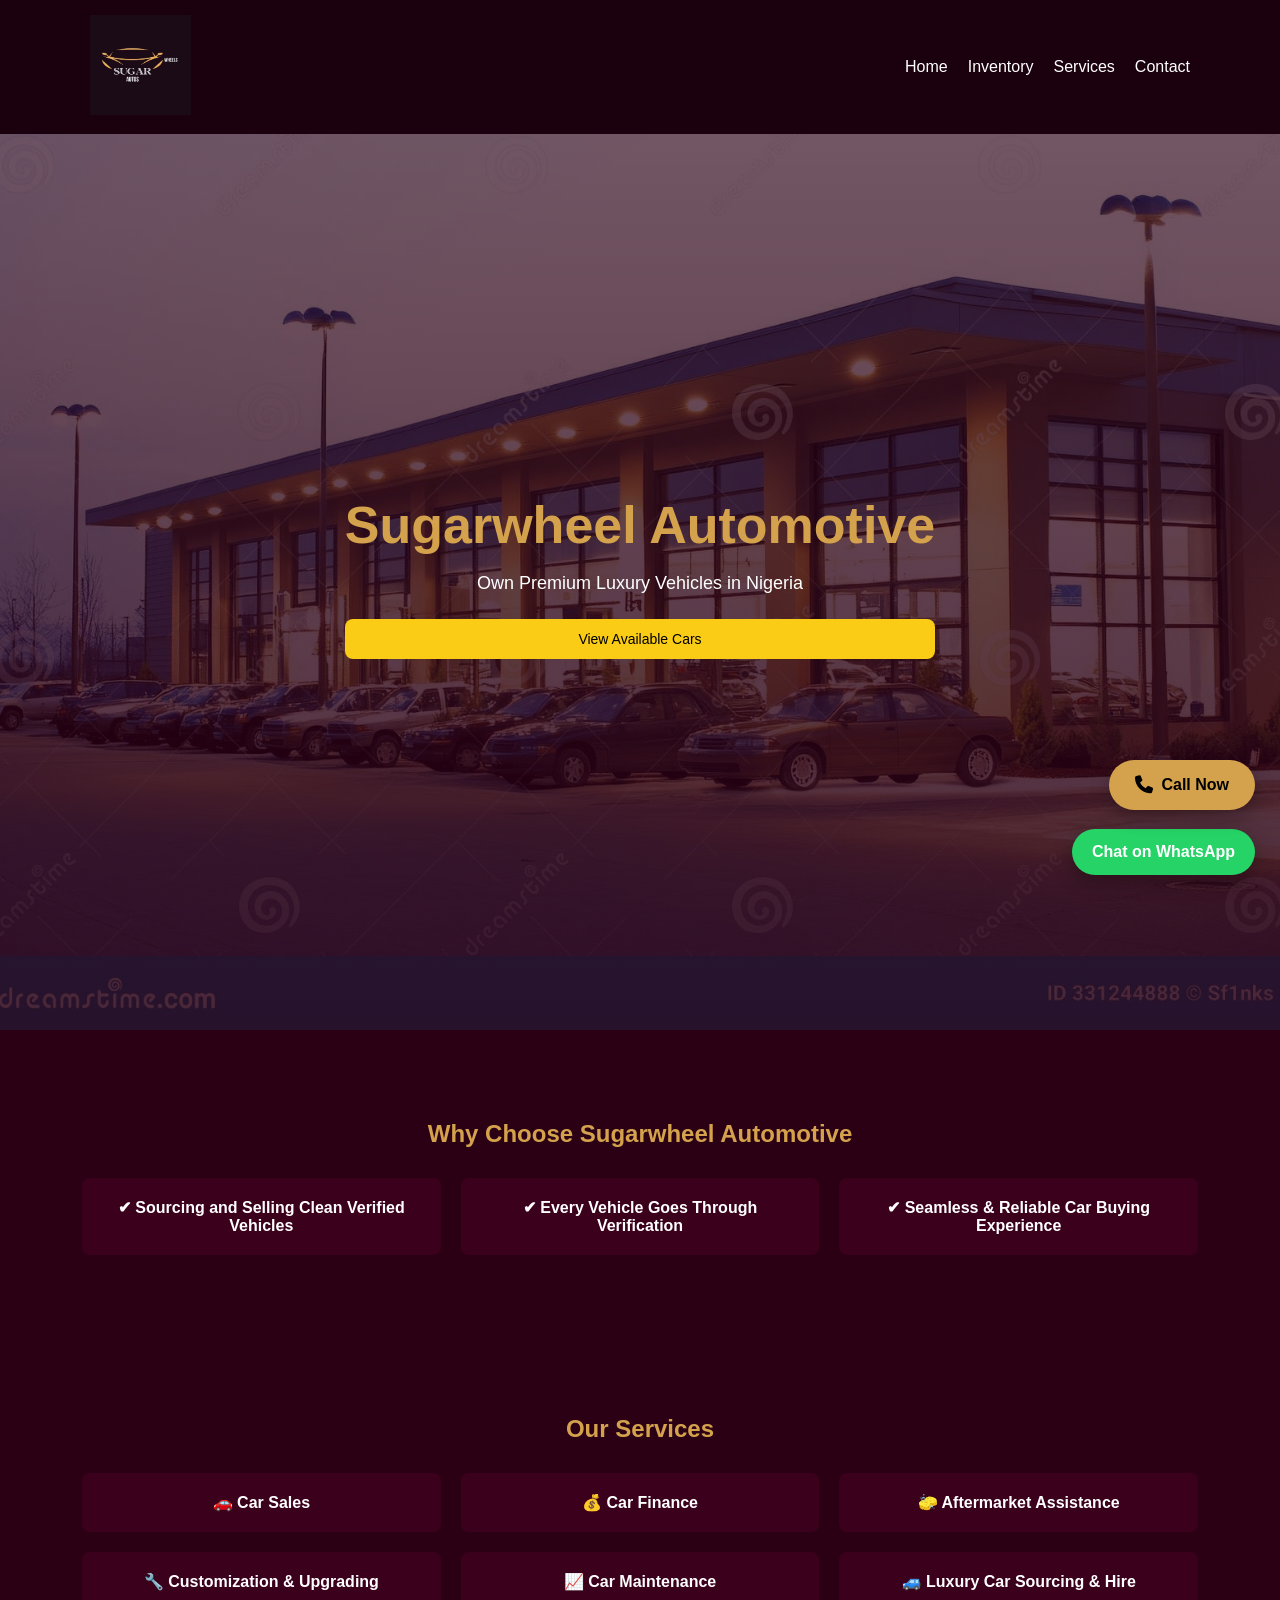
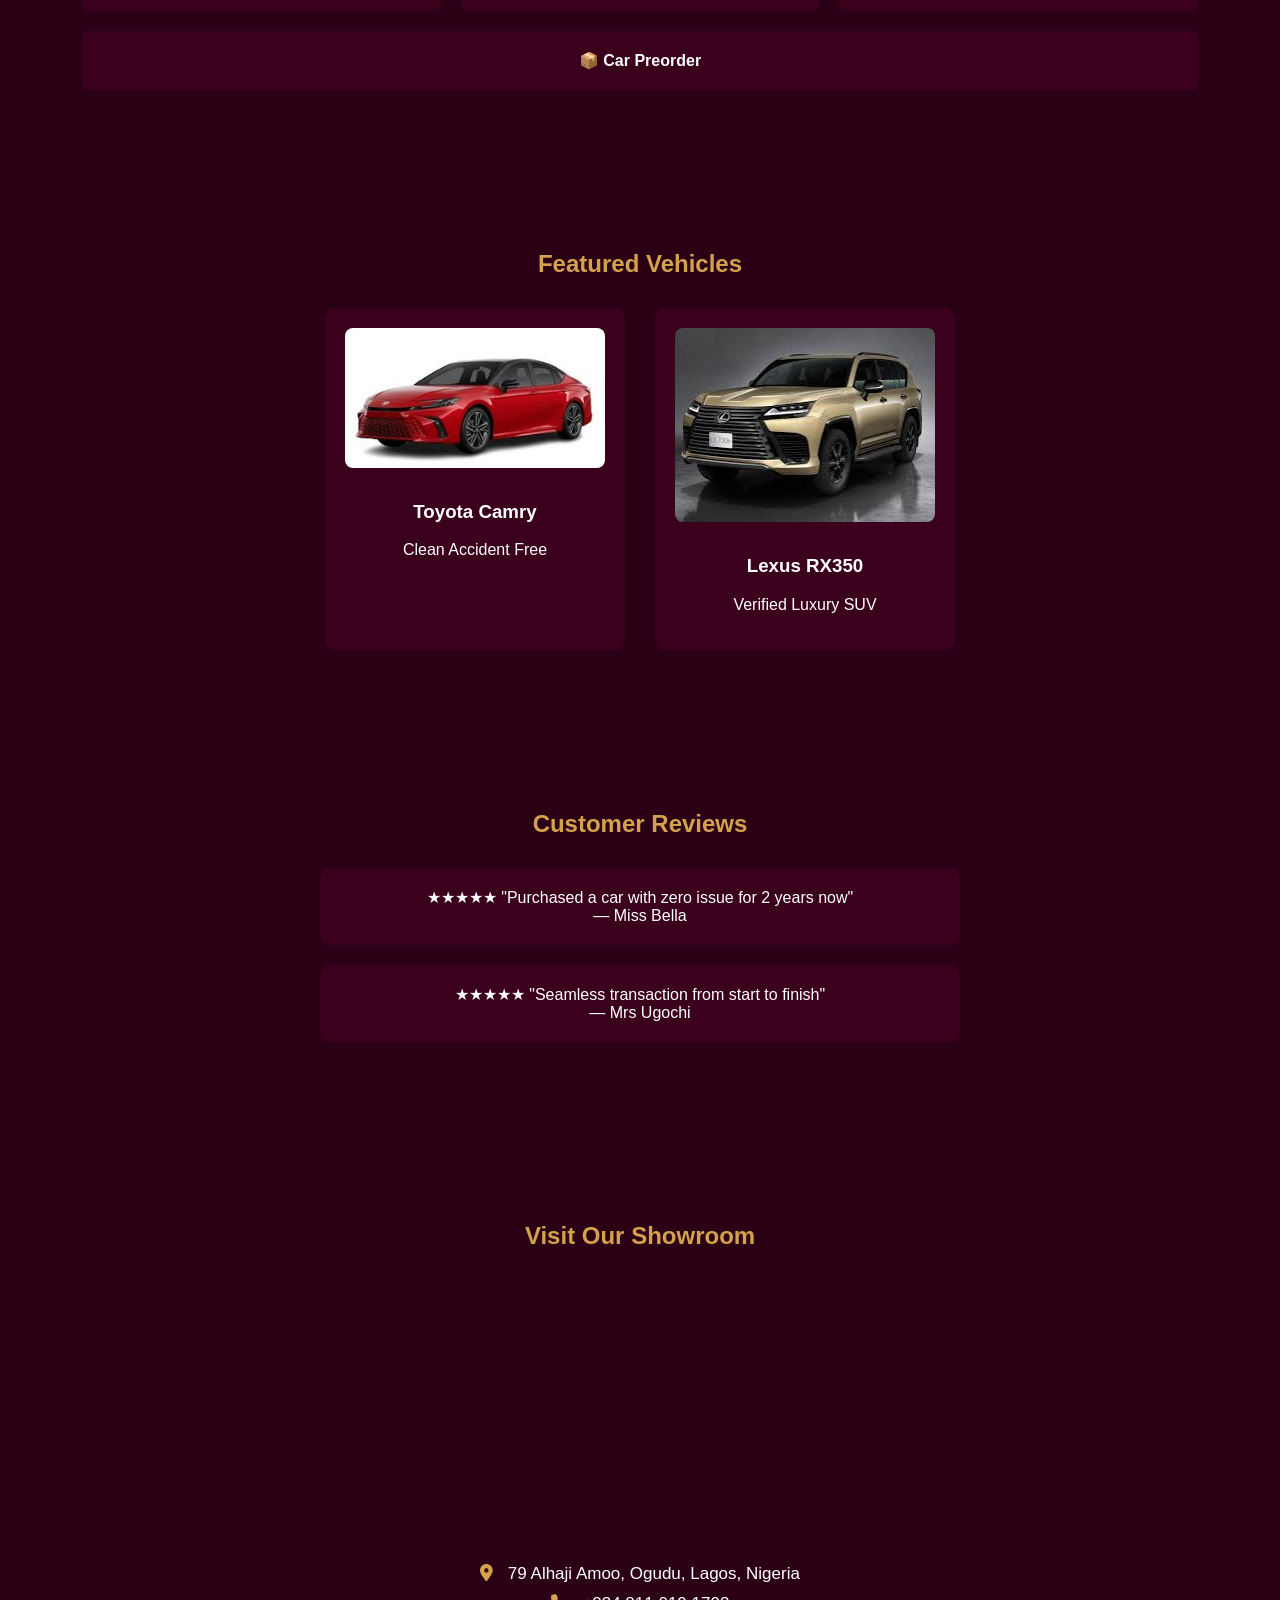
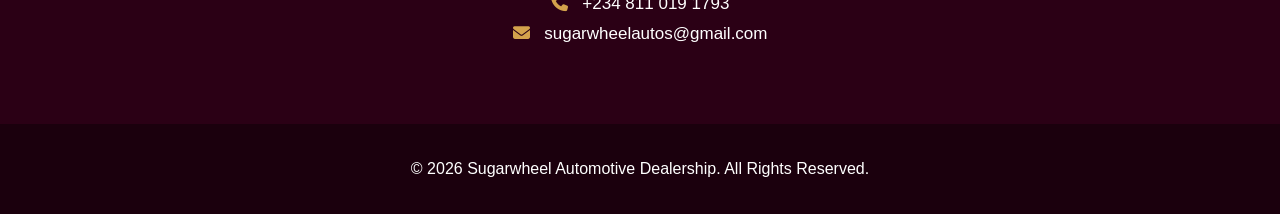
==== commit 2ded050d: "Update index.html" ====
--- a/index.html
+++ b/index.html
@@ -43,7 +43,7 @@
 
 <h1>Sugarwheel Automotive</h1>
 
-<p>One Stop Shop For Clean Cars Only</p>
+<p>Own Premium Luxury Vehicles in Nigeria</p>
 
 <a class="cta" href="inventory.html">View Available Cars</a>
 
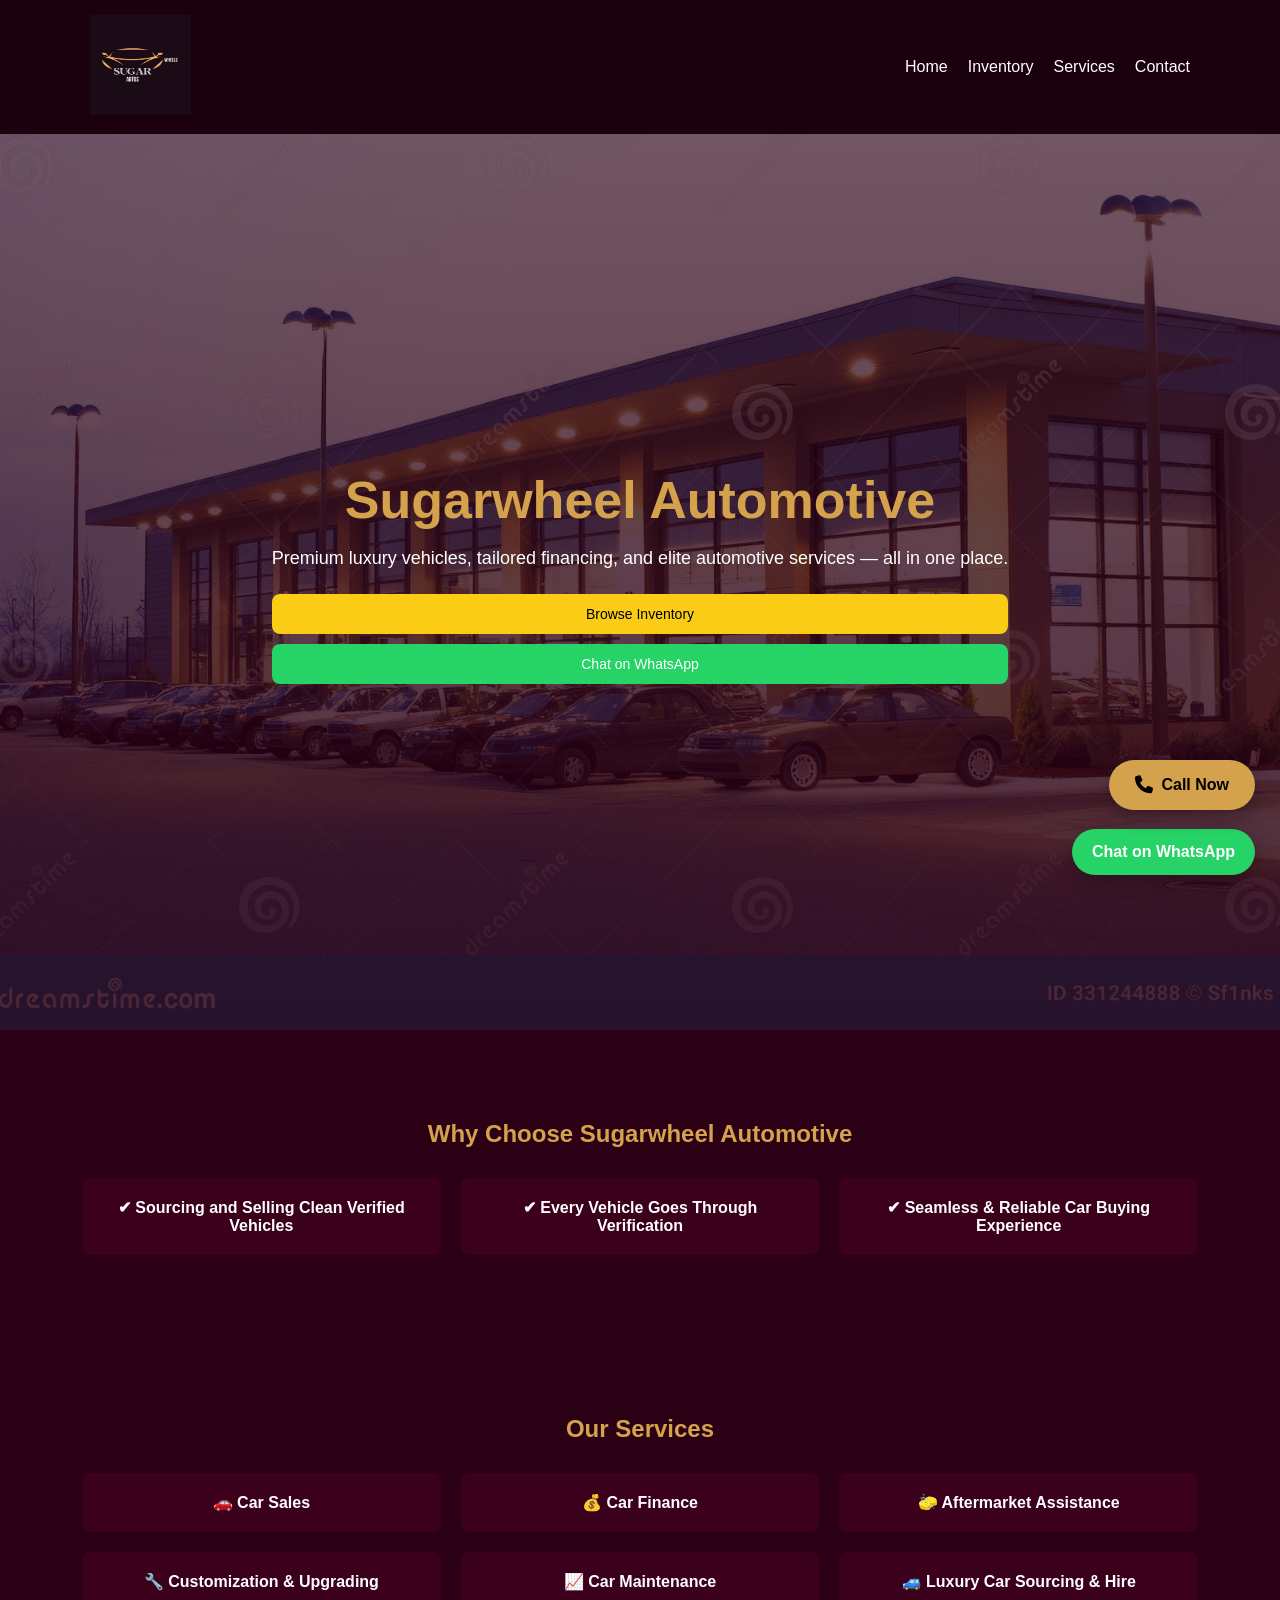
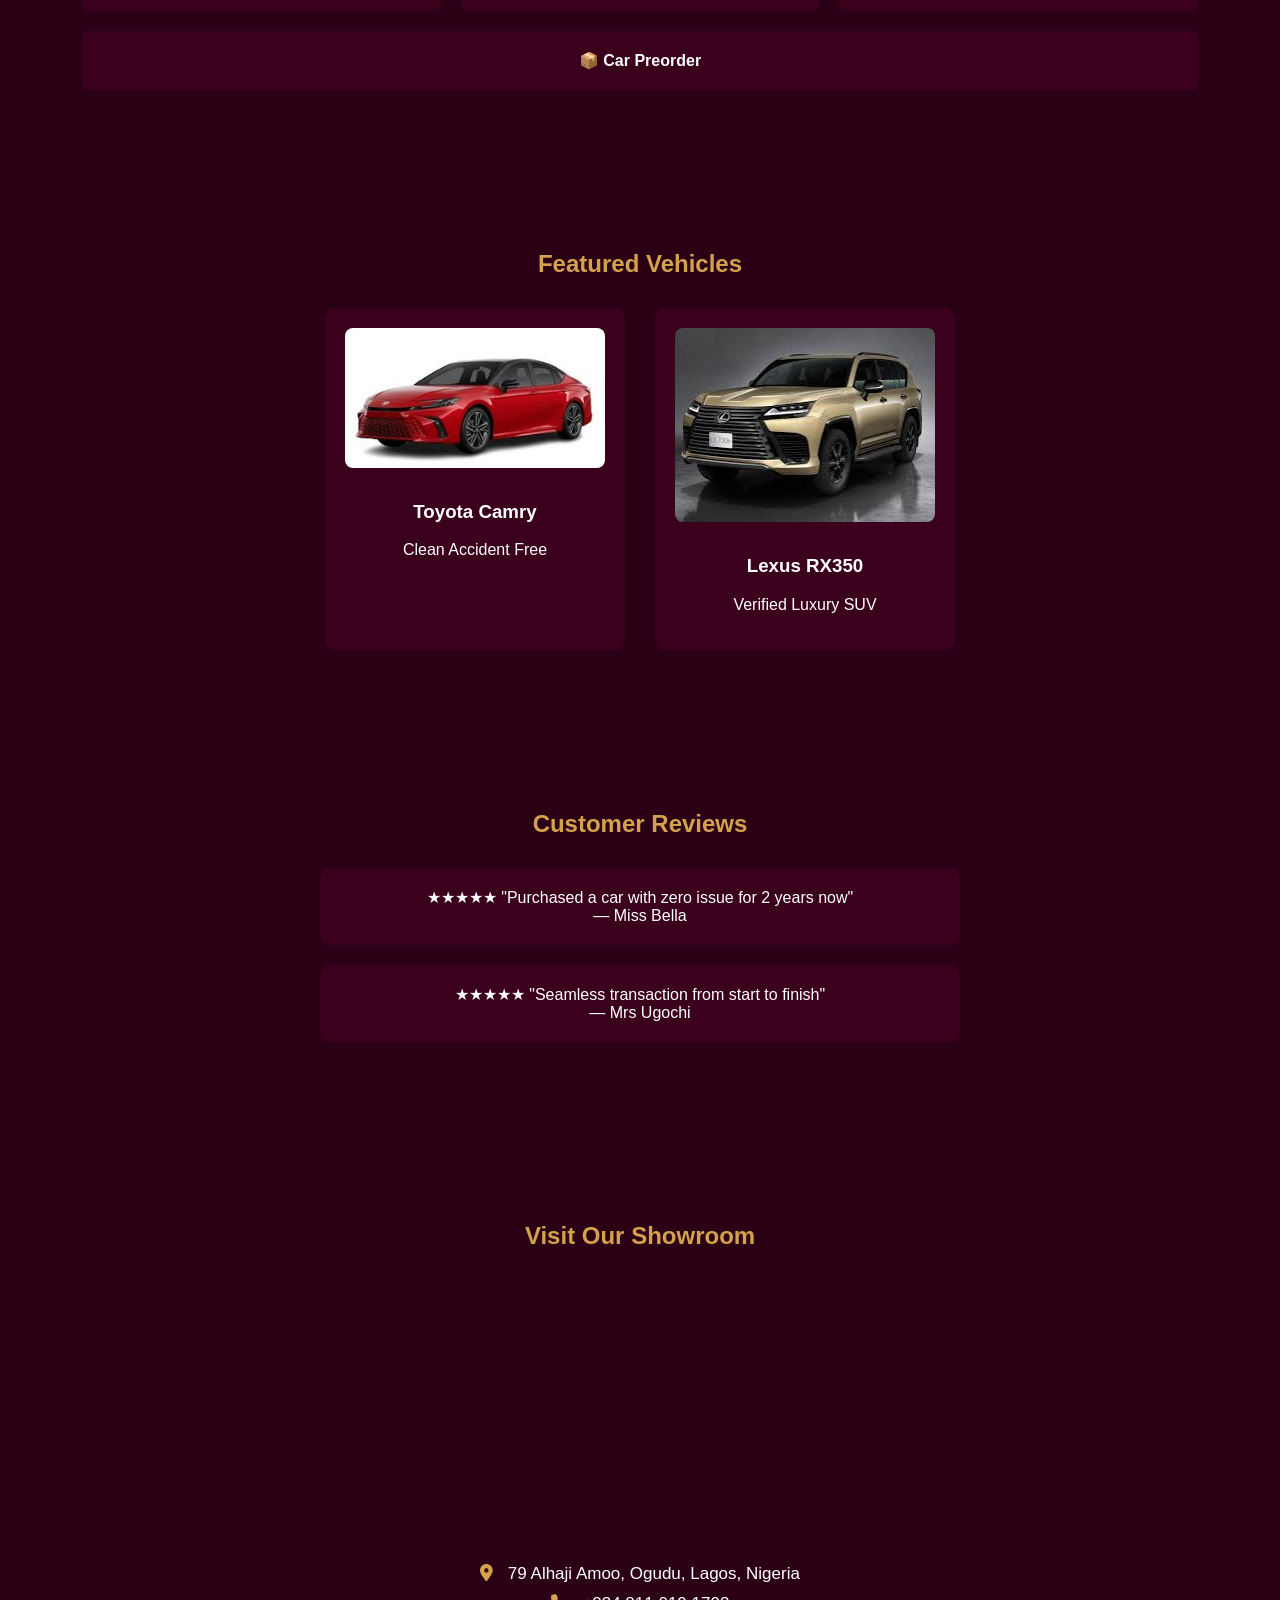
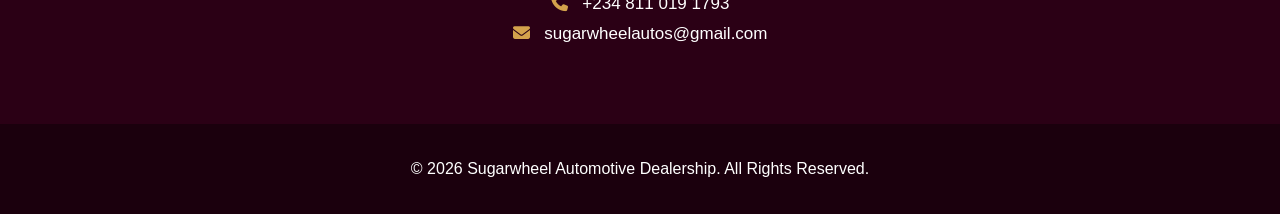
==== commit 0fc548dd: "Update index.html" ====
--- a/index.html
+++ b/index.html
@@ -39,13 +39,21 @@
 
 <section class="hero">
 
+<div class="hero-overlay"></div>
+
 <div class="hero-content">
 
 <h1>Sugarwheel Automotive</h1>
 
-<p>Own Premium Luxury Vehicles in Nigeria</p>
-
-<a class="cta" href="inventory.html">View Available Cars</a>
+<p>
+Premium luxury vehicles, tailored financing, and elite automotive services —
+all in one place.
+</p>
+
+<div class="hero-buttons">
+<a href="inventory.html" class="cta primary">Browse Inventory</a>
+<a href="https://wa.me/2348110191793" class="cta secondary">Chat on WhatsApp</a>
+</div>
 
 </div>
 
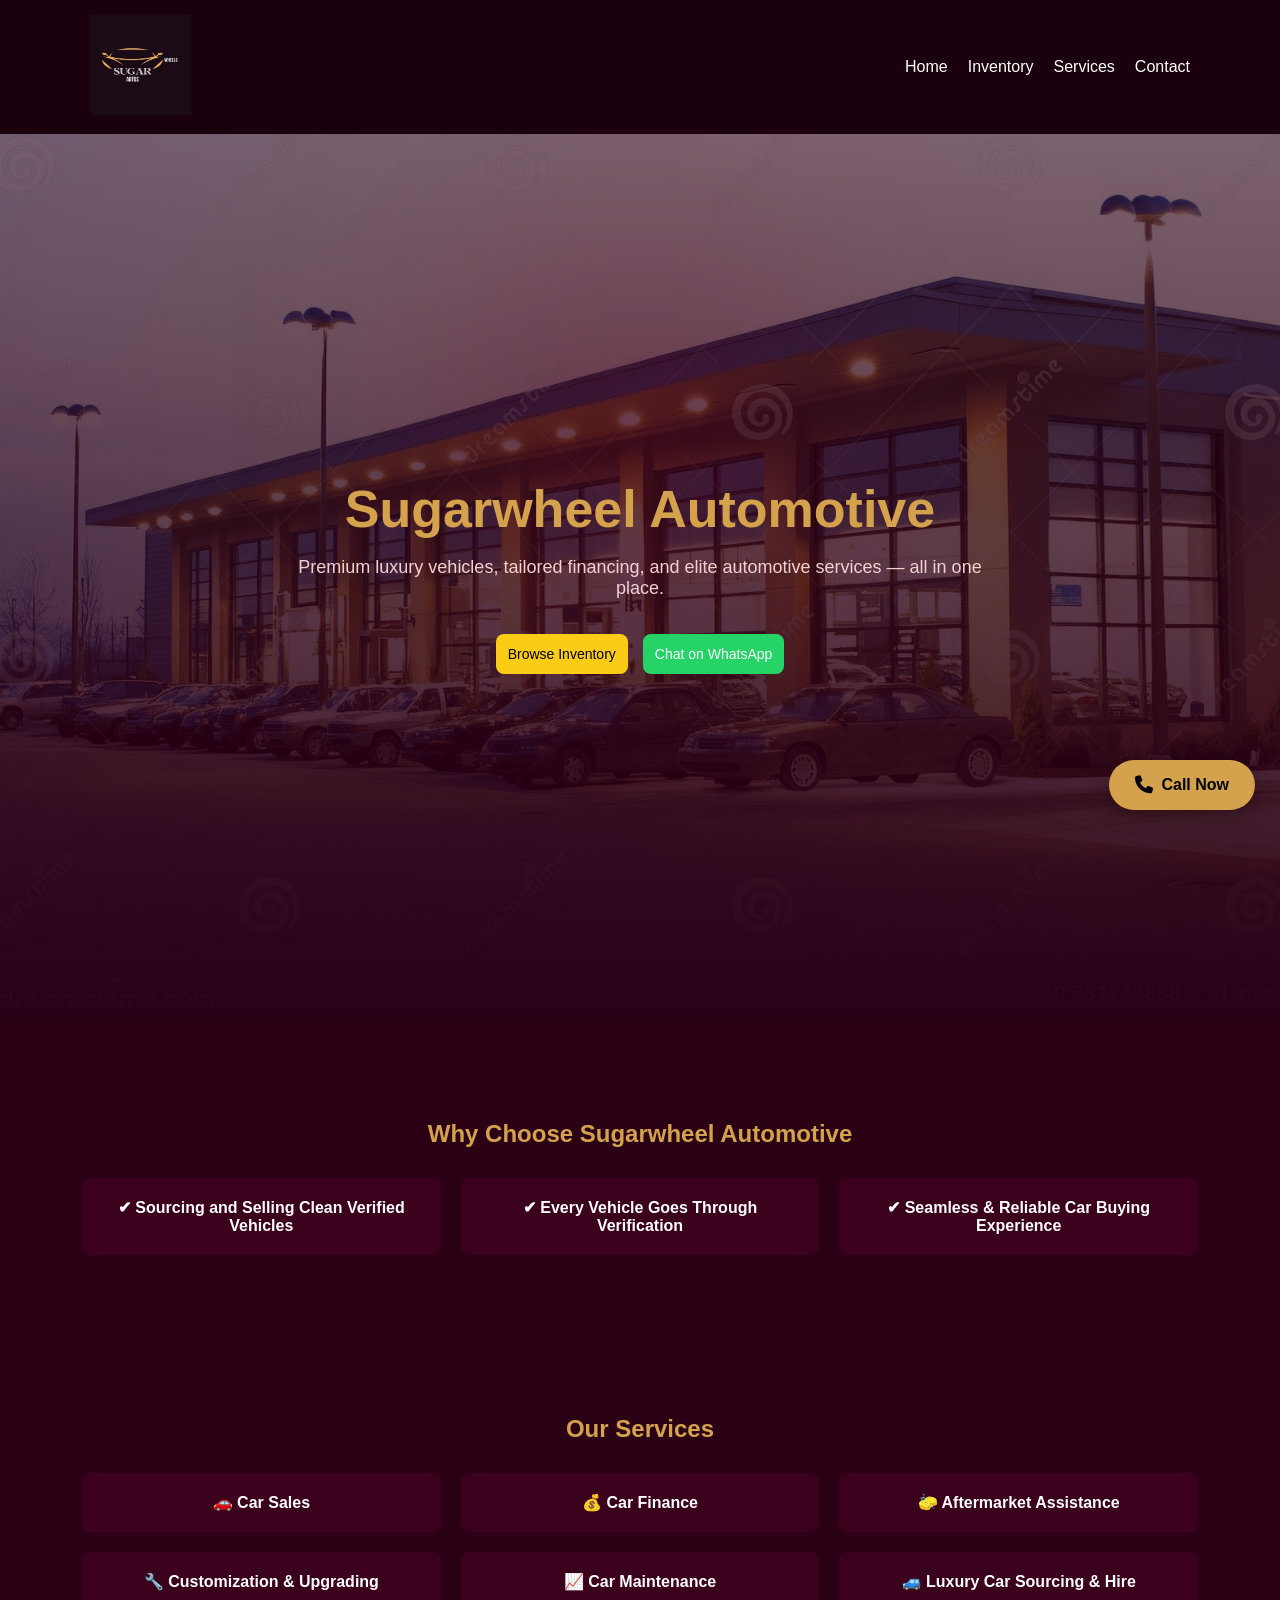
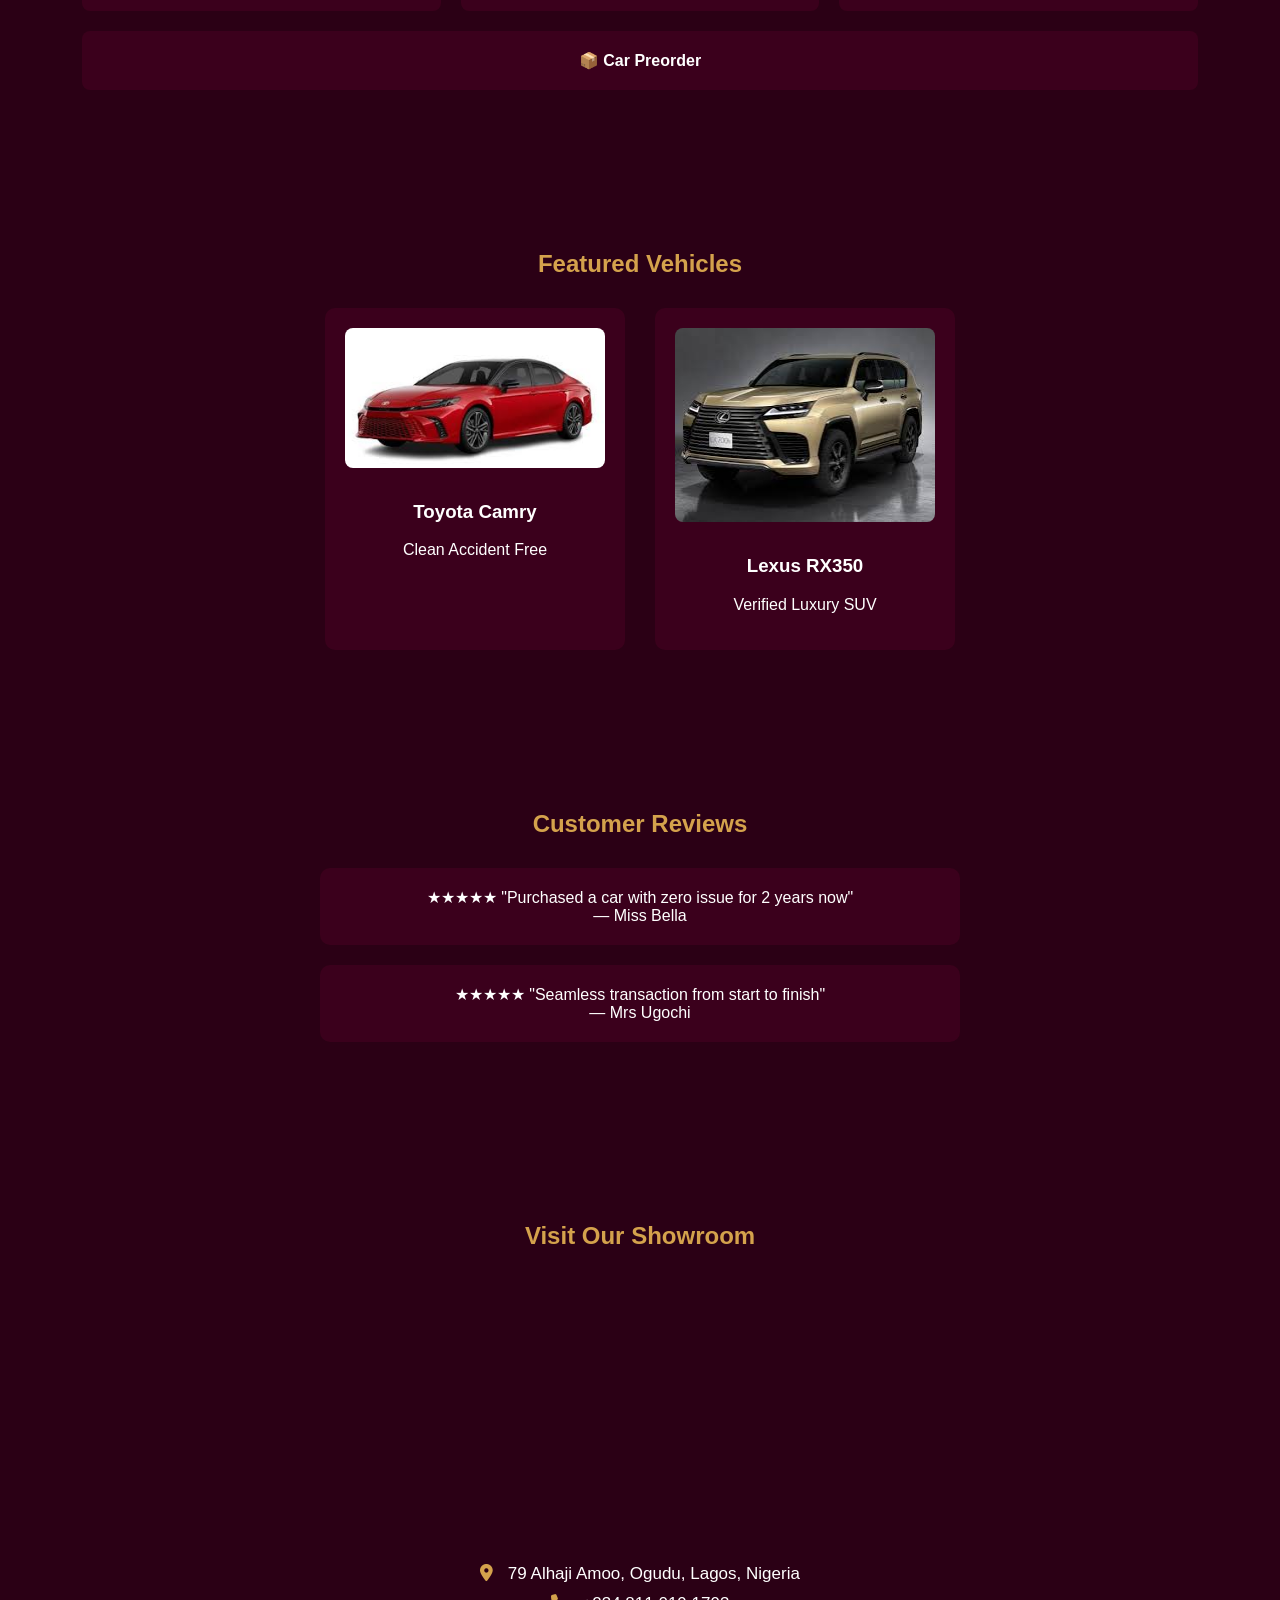
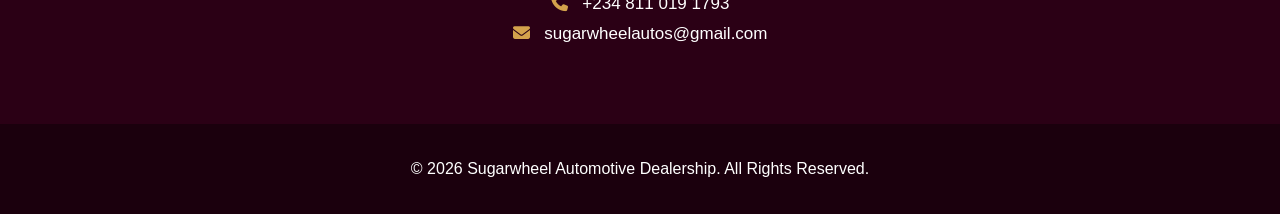
==== commit 858bb5cd: "Update index.html" ====
--- a/index.html
+++ b/index.html
@@ -58,7 +58,7 @@
 </div>
 
 </section>
-
+<div class="hero-fade"></div>
 
 <!-- WHY CHOOSE -->
 
--- a/style.css
+++ b/style.css
@@ -84,26 +84,52 @@
 /* HERO */
 
 .hero{
-background:
-linear-gradient(rgba(43,0,21,.65),rgba(43,0,21,.85)),
-url("dealership.jpg") center/cover no-repeat;
-
-height:90vh;
-
-display:flex;
-align-items:center;
-justify-content:center;
-
-text-align:center;
-}
-
+position: relative;
+height: 90vh;
+background: url("dealership.jpg") center/cover no-repeat;
+display: flex;
+align-items: center;
+justify-content: center;
+text-align: center;
+color: white;
+animation: zoomHero 20s ease-in-out infinite alternate;
+}
+
+/* BURGUNDY OVERLAY (MATCHES BODY PERFECTLY) */
+.hero::after{
+content: '';
+position: absolute;
+top: 0;
+left: 0;
+width: 100%;
+height: 100%;
+background: linear-gradient(
+rgba(43, 0, 21, 0.6) 0%,
+rgba(43, 0, 21, 0.8) 60%,
+#2b0015 100%
+);
+}
+
+/* SOFT BURGUNDY GLOW */
+.hero::before{
+content:'';
+position:absolute;
+width:300px;
+height:300px;
+background:rgba(120, 0, 40, 0.25);
+filter: blur(120px);
+top:20%;
+left:50%;
+transform:translateX(-50%);
+z-index:1;
+}
+
+/* CONTENT */
 .hero-content{
-animation:fadeIn 1.5s ease;
-}
-
-@keyframes fadeIn{
-from{opacity:0; transform:translateY(30px);}
-to{opacity:1; transform:translateY(0);}
+position: relative;
+z-index: 2;
+max-width: 700px;
+padding: 20px;
 }
 
 .hero h1{
@@ -115,8 +141,66 @@
 .hero p{
 font-size:18px;
 margin-bottom:25px;
-}
-
+color:#f5d0d0;
+}
+
+.hero-buttons{
+display:flex;
+gap:15px;
+justify-content:center;
+flex-wrap:wrap;
+}
+
+@keyframes fadeIn{
+from{opacity:0; transform:translateY(30px);}
+to{opacity:1; transform:translateY(0);}
+}
+
+.hero h1{
+color:#d4a24c;
+font-size:52px;
+margin-bottom:10px;
+}
+
+.hero p{
+font-size:18px;
+margin-bottom:25px;
+  color: #f5d0d0;
+}
+.hero::before{
+content:'';
+position:absolute;
+width:300px;
+height:300px;
+background:rgba(120, 0, 30, 0.25);
+filter: blur(120px);
+top:20%;
+left:50%;
+transform:translateX(-50%);
+z-index:1;
+}
+.hero::after{
+content: '';
+position: absolute;
+top: 0;
+left: 0;
+width: 100%;
+height: 100%;
+background: linear-gradient(
+rgba(43, 0, 21, 0.6) 0%,
+rgba(43, 0, 21, 0.8) 60%,
+#2b0015 100%
+);
+}
+.hero-fade{
+position:absolute;
+bottom:0;
+left:0;
+width:100%;
+height:120px;
+background:linear-gradient(to bottom, transparent, #2b0015);
+z-index:2;
+}
 .cta{
 background:#d4a24c;
 color:black;
@@ -210,7 +294,10 @@
 padding:70px 20px;
 text-align:center;
 }
-
+section{
+position:relative;
+z-index:3;
+}
 h2{
 color:#d4a24c;
 margin-bottom:30px;
@@ -1150,3 +1237,15 @@
 opacity:0;
 transform:translateY(40px);
 }
+.hero{
+animation: zoomHero 20s ease-in-out infinite alternate;
+}
+
+@keyframes zoomHero{
+from{
+background-size: 100%;
+}
+to{
+background-size: 110%;
+}
+}
